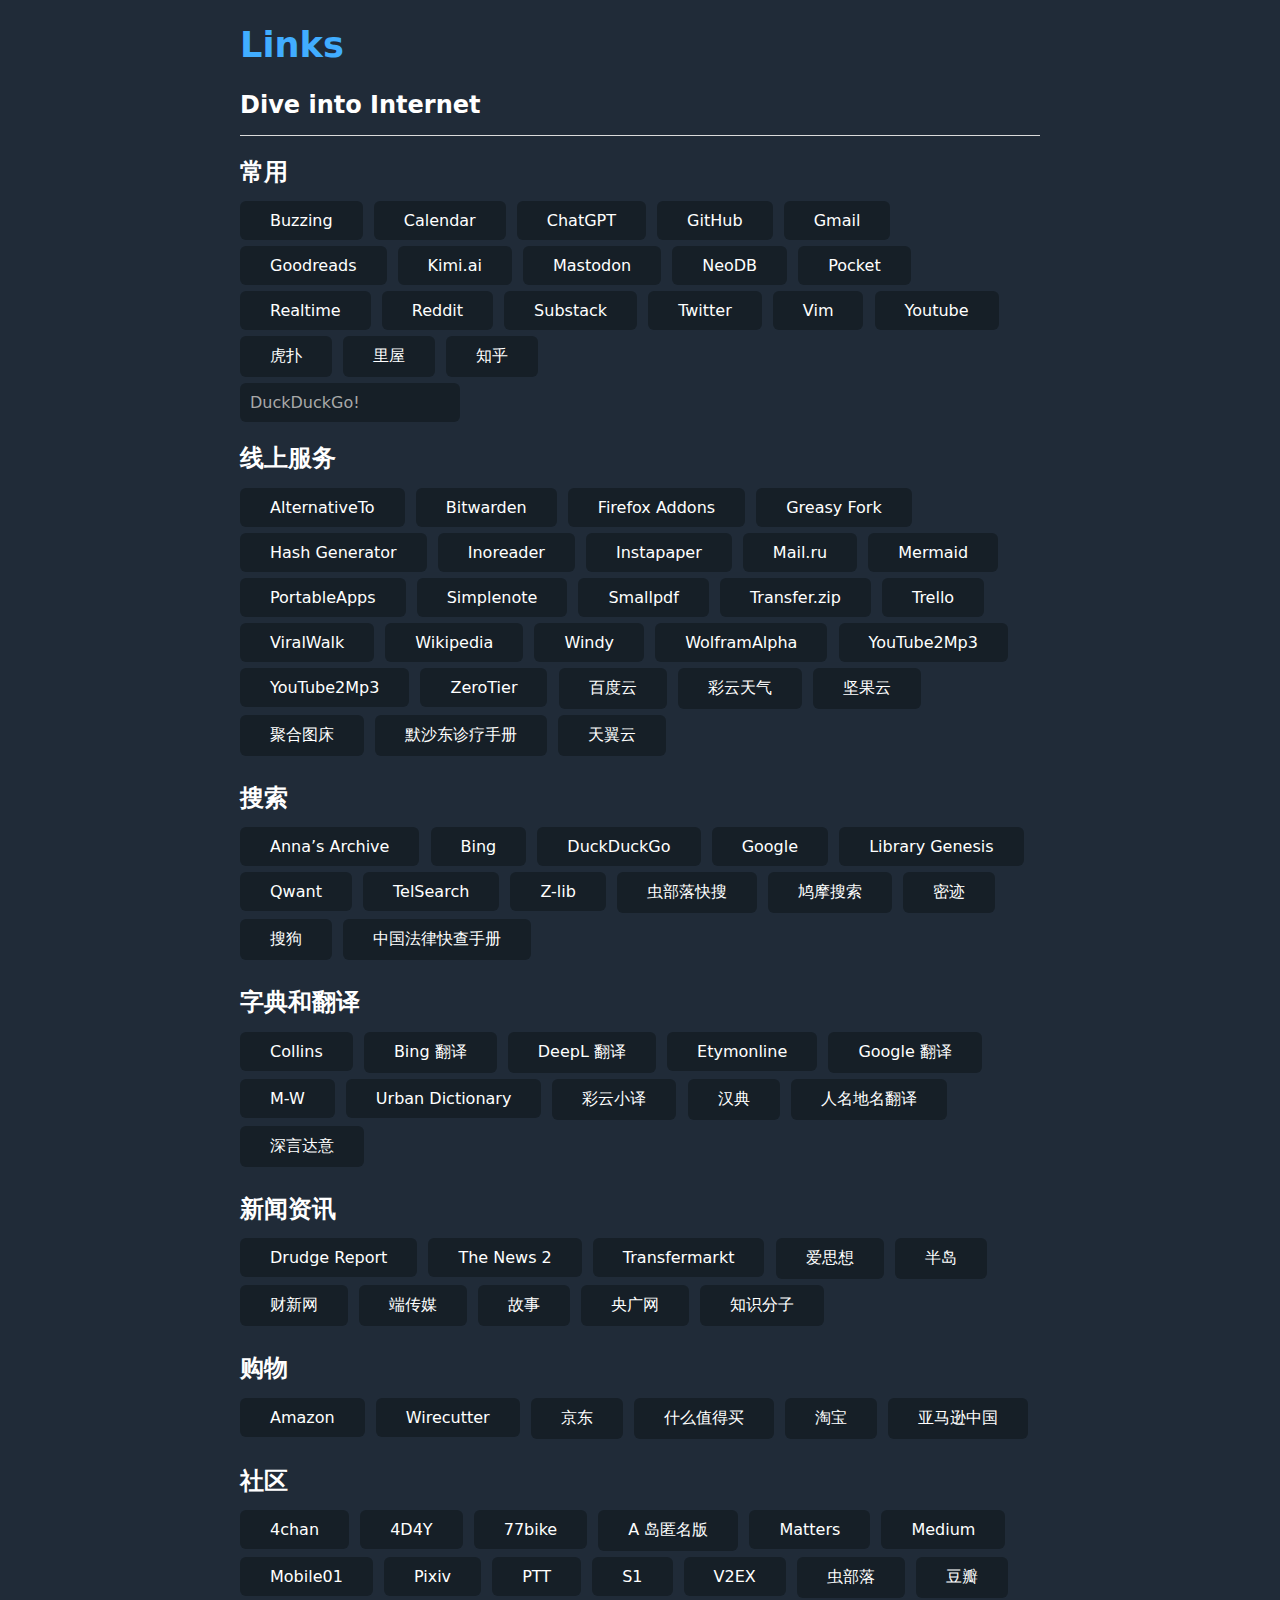
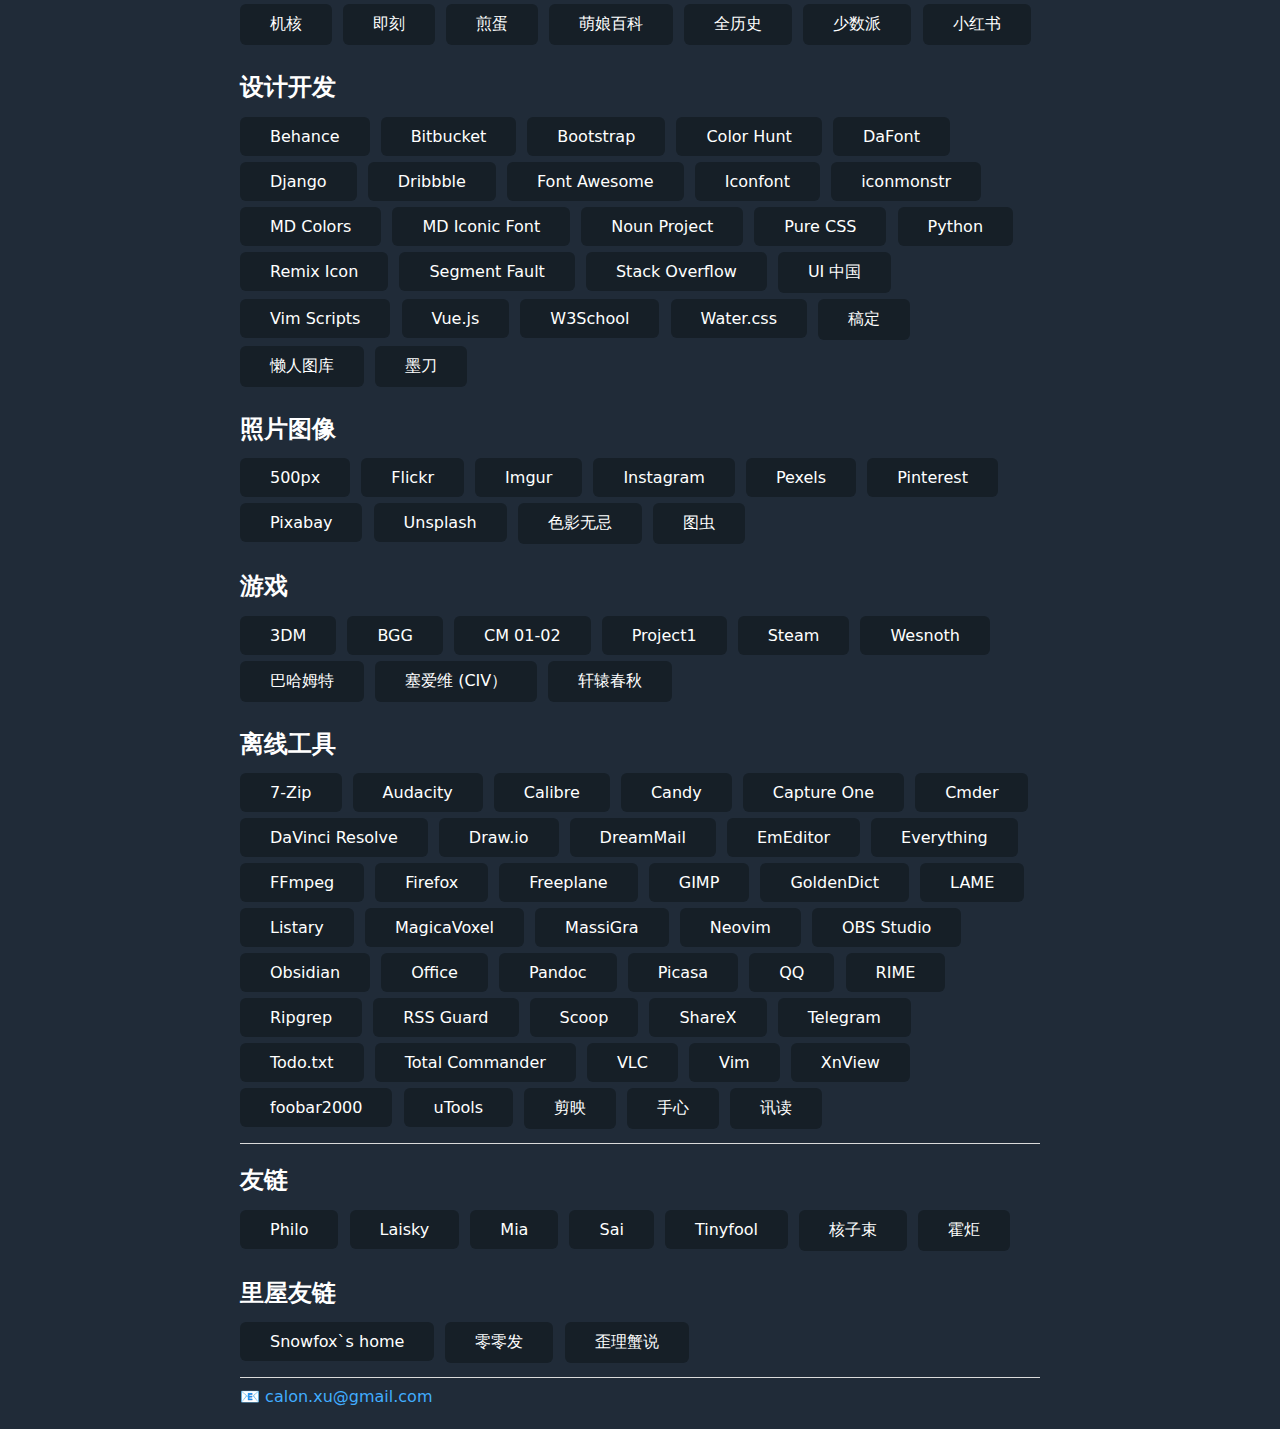
==== index.html @ 548be6dd "Update index.html" ====
<!doctype html>
<html>
  <head>
    <meta charset="utf-8">
    <title>Start Page</title>
    <link id="stylesheet" rel="stylesheet" href="css/dark.standalone.min.css">
    <meta name="viewport" content="width=device-width, initial-scale=1.0">
  </head>
  <body>
    <div id="layout">
      <div id="main">
        <div>
          <h1><a href="https://github.com/calon/calon.github.io/edit/master/index.html">Links</a></h1>
          <h2>Dive into Internet</h2>
          <hr/>
        </div>
        <div>
          <h2>常用</h2>
          <A HREF="https://www.buzzing.cc/"><button>Buzzing</button></A>
          <A HREF="https://calendar.google.com/"><button>Calendar</button></A>
          <A HREF="https://chat.openai.com"><button>ChatGPT</button></A>
          <A HREF="https://github.com/"><button>GitHub</button></A>
          <A HREF="https://mail.google.com/mail/"><button>Gmail</button></A>
          <A HREF="https://www.goodreads.com/"><button>Goodreads</button></A>
          <A HREF="https://kimi.moonshot.cn/"><button>Kimi.ai</button></A>
          <A HREF="https://mastodon.world/"><button>Mastodon</button></A>
          <A HREF="https://neodb.social/"><button>NeoDB</button></A>
          <A HREF="https://getpocket.com/"><button>Pocket</button></A>
          <A HREF="http://realtime.info/"><button>Realtime</button></A>
          <A HREF="http://www.reddit.com/"><button>Reddit</button></A>
          <A HREF="https://substack.com/"><button>Substack</button></A>
          <A HREF="https://twitter.com/"><button>Twitter</button></A>
          <A HREF="http://www.vim.org/"><button>Vim</button></A>
          <A HREF="https://www.youtube.com/"><button>Youtube</button></A>
          <A HREF="http://bbs.hupu.com/i"><button>虎扑</button></A>
          <A HREF="https://www.253874.net/"><button>里屋</button></A>
          <A HREF="http://www.zhihu.com/"><button>知乎</button></A>
          <form class="pure-form" method="get" id="DuckDuckGo" name="b" action="https://html.duckduckgo.com/html/">
            <input type="text" name="q" placeholder="DuckDuckGo!" class="pure-input" title="!g=Google !w=Wikipedia !b=Bing !u=Urban Dictionary !yt=YouTube !gh=Github !r=Reddit !gi=Google Images !mw=Dictionary !dpl=DeepL !zhi=知乎 !zdic=汉典 !ffa=Firefox Addons !gfork=Greasy Fork"/>
          </form>
        </div>
        <div>
          <h2>线上服务</h2>
          <A HREF="http://alternativeto.net/"><button>AlternativeTo</button></A>
          <A HREF="https://bitwarden.com/"><button>Bitwarden</button></A>
          <A HREF="https://addons.mozilla.org/zh-CN/firefox/"><button>Firefox Addons</button></A>
          <A HREF="https://greasyfork.org/"><button>Greasy Fork</button></A>
          <A HREF="http://www.sha1-online.com/"><button>Hash Generator</button></A>
          <A HREF="https://www.inoreader.com/"><button>Inoreader</button></A>
          <A HREF="https://www.instapaper.com/u"><button>Instapaper</button></A>
          <A HREF="https://mail.ru/"><button>Mail.ru</button></A>
          <A HREF="https://mermaid.live/"><button>Mermaid</button></A>
          <A HREF="http://portableapps.com/"><button>PortableApps</button></A>
          <A HREF="https://app.simplenote.com/"><button>Simplenote</button></A>
          <A HREF="https://smallpdf.com/"><button>Smallpdf</button></A>
          <A HREF="https://transfer.zip/"><button>Transfer.zip</button></A>
          <A HREF="https://trello.com/"><button>Trello</button></A>
          <A HREF="https://www.viralwalk.com/"><button>ViralWalk</button></A>
          <A HREF="http://wikipedia.org/"><button>Wikipedia</button></A>
          <A HREF="https://www.windy.com/"><button>Windy</button></A>
          <A HREF="https://www.wolframalpha.com/"><button>WolframAlpha</button></A>
          <A HREF="https://yt2mp3.info/"><button>YouTube2Mp3</button></A>
          <A HREF="https://ytmp3cut.com/"><button>YouTube2Mp3</button></A>
          <A HREF="https://my.zerotier.com/"><button>ZeroTier</button></A>
          <A HREF="http://pan.baidu.com/"><button>百度云</button></A>
          <A HREF="https://h5.caiyunapp.com/h5"><button>彩云天气</button></A>
          <A HREF="https://jianguoyun.com/"><button>坚果云</button></A>
          <A HREF="https://www.superbed.cn/"><button>聚合图床</button></A>
          <A HREF="https://www.msdmanuals.cn/home"><button>默沙东诊疗手册</button></A>
          <A HREF="https://www.mayoclinic.org/zh-hans><button>妙佑医疗国际</button></A>
          <A HREF="http://cloud.189.cn/"><button>天翼云</button></A>
        </div>
        <div>
          <h2>搜索</h2>
          <A HREF="https://annas-archive.org/"><button>Anna’s Archive</button></A>
          <A HREF="https://bing.com/"><button>Bing</button></A>
          <A HREF="https://duckduckgo.com/"><button>DuckDuckGo</button></A>
          <A HREF="http://google.com/ncr"><button>Google</button></A>
          <A HREF="http://libgen.rs/"><button>Library Genesis</button></A>
          <A HREF="https://www.qwant.com/"><button>Qwant</button></A>
          <A HREF="https://telsearch.long2ice.io/"><button>TelSearch</button></A>
          <A HREF="https://z-lib.org/"><button>Z-lib</button></A>
          <A HREF="https://search.chongbuluo.com/"><button>虫部落快搜</button></A>
          <A HREF="https://www.jiumodiary.com/"><button>鸠摩搜索</button></A>
          <A HREF="https://mijisou.com/"><button>密迹</button></A>
          <A HREF="https://weixin.sogou.com/"><button>搜狗</button></A>
          <A HREF="https://lawrefbook.github.io/"><button>中国法律快查手册</button></A>
        </div>
        <div>
          <h2>字典和翻译</h2>
          <A HREF="http://www.collinsdictionary.com/"><button>Collins</button></A>
          <A HREF="https://www.bing.com/translator"><button>Bing 翻译</button></A>
          <A HREF="https://www.deepl.com/translator"><button>DeepL 翻译</button></A>
          <A HREF="https://www.etymonline.com/"><button>Etymonline</button></A>
          <A HREF="https://translate.google.cn/"><button>Google 翻译</button></A>
          <A HREF="http://www.merriam-webster.com/"><button>M-W</button></A>
          <A HREF="https://www.urbandictionary.com/"><button>Urban Dictionary</button></A>
          <A HREF="https://fanyi.caiyunapp.com/"><button>彩云小译</button></A>
          <A HREF="http://www.zdic.net/"><button>汉典</button></A>
          <A HREF="https://bingrrr.pythonanywhere.com/static/cha.html"><button>人名地名翻译</button></A>
          <A HREF="https://www.shenyandayi.com/"><button>深言达意</button></A>
        </div>
        <div>
          <h2>新闻资讯</h2>
          <A HREF="http://drudgereport.com/"><button>Drudge Report</button></A>
          <A HREF="https://old.thenews.im/"><button>The News 2</button></A>
          <A HREF="https://www.transfermarkt.co.uk/"><button>Transfermarkt</button></A>
          <A HREF="http://www.aisixiang.com/"><button>爱思想</button></A>
          <A HREF="https://chinese.aljazeera.net/"><button>半岛</button></A>
          <A HREF="http://www.caixin.com/"><button>财新网</button></A>
          <A HREF="https://theinitium.com/"><button>端传媒</button></A>
          <A HREF="https://storystudio.tw/"><button>故事</button></A>
          <A HREF="http://www.cnr.cn/"><button>央广网</button></A>
          <A HREF="http://www.zhishifenzi.com/"><button>知识分子</button></A>
        </div>
        <div>
          <h2>购物</h2>
          <A HREF="http://www.amazon.com/"><button>Amazon</button></A>
          <A HREF="http://thewirecutter.com/"><button>Wirecutter</button></A>
          <A HREF="http://www.jd.com/"><button>京东</button></A>
          <A HREF="http://www.smzdm.com/"><button>什么值得买</button></A>
          <A HREF="http://www.taobao.com/"><button>淘宝</button></A>
          <A HREF="http://z.cn/"><button>亚马逊中国</button></A>
        </div>
        <div>
          <h2>社区</h2>
          <A HREF="http://www.4chan.org/"><button>4chan</button></A>
          <A HREF="https://www.4d4y.com/"><button>4D4Y</button></A>
          <A HREF="http://bbs.77bike.com/"><button>77bike</button></A>
          <A HREF="https://adnmb3.com/"><button>A 岛匿名版</button></A>
          <A HREF="https://matters.news/"><button>Matters</button></A>
          <A HREF="https://medium.com/"><button>Medium</button></A>
          <A HREF="https://www.mobile01.com/"><button>Mobile01</button></A>
          <A HREF="https://www.pixiv.net/"><button>Pixiv</button></A>
          <A HREF="https://www.ptt.cc/bbs/index.html"><button>PTT</button></A>
          <A HREF="http://bbs.saraba1st.com/2b/forum.php"><button>S1</button></A>
          <A HREF="https://www.v2ex.com/"><button>V2EX</button></A>
          <A HREF="https://www.chongbuluo.com/"><button>虫部落</button></A>
          <A HREF="http://www.douban.com/"><button>豆瓣</button></A>
          <A HREF="https://www.gcores.com/"><button>机核</button></A>
          <A HREF="https://web.okjike.com/"><button>即刻</button></A>
          <A HREF="http://jandan.net/"><button>煎蛋</button></A>
          <A HREF="https://zh.moegirl.org.cn/Mainpage"><button>萌娘百科</button></A>
          <A HREF="https://www.allhistory.com/"><button>全历史</button></A>
          <A HREF="https://sspai.com/"><button>少数派</button></A>
          <A HREF="https://www.xiaohongshu.com/"><button>小红书</button></A>
        </div>
        <div>
          <h2>设计开发</h2>
          <A HREF="https://www.behance.net/"><button>Behance</button></A>
          <A HREF="https://bitbucket.org/"><button>Bitbucket</button></A>
          <A HREF="http://getbootstrap.com/"><button>Bootstrap</button></A>
          <A HREF="http://colorhunt.co/"><button>Color Hunt</button></A>
          <A HREF="https://www.dafont.com/"><button>DaFont</button></A>
          <A HREF="https://www.djangoproject.com/"><button>Django</button></A>
          <A HREF="https://dribbble.com/"><button>Dribbble</button></A>
          <A HREF="http://fontawesome.io/cheatsheet/"><button>Font Awesome</button></A>
          <A HREF="http://www.iconfont.cn/"><button>Iconfont</button></A>
          <A HREF="http://iconmonstr.com/"><button>iconmonstr</button></A>
          <A HREF="http://www.materialui.co/colors"><button>MD Colors</button></A>
          <A HREF="http://zavoloklom.github.io/material-design-iconic-font/cheatsheet.html"><button>MD Iconic Font</button></A>
          <A HREF="https://thenounproject.com/"><button>Noun Project</button></A>
          <A HREF="http://purecss.io/"><button>Pure CSS</button></A>
          <A HREF="http://python.org/"><button>Python</button></A>
          <A HREF="https://remixicon.com/"><button>Remix Icon</button></A>
          <A HREF="http://segmentfault.com/"><button>Segment Fault</button></A>
          <A HREF="http://stackoverflow.com/"><button>Stack Overflow</button></A>
          <A HREF="http://www.ui.cn/"><button>UI 中国</button></A>
          <A HREF="http://www.vim.org/scripts/script_search_results.php?order_by=creation_date&direction=descending"><button>Vim Scripts</button></A>
          <A HREF="http://cn.vuejs.org/"><button>Vue.js</button></A>
          <A HREF="http://www.w3school.com.cn/"><button>W3School</button></A>
          <A HREF="https://watercss.netlify.com/"><button>Water.css</button></A>
          <A HREF="https://www.gaoding.com/tools"><button>稿定</button></A>
          <A HREF="http://www.lanrentuku.com/"><button>懒人图库</button></A>
          <A HREF="https://modao.cc/"><button>墨刀</button></A>
        </div>
        <div>
          <h2>照片图像</h2>
          <A HREF="https://500px.com.cn/"><button>500px</button></A>
          <A HREF="https://www.flickr.com/"><button>Flickr</button></A>
          <A HREF="https://imgur.com/"><button>Imgur</button></A>
          <A HREF="https://www.instagram.com/"><button>Instagram</button></A>
          <A HREF="https://www.pexels.com/"><button>Pexels</button></A>
          <A HREF="https://www.pinterest.com/"><button>Pinterest</button></A>
          <A HREF="https://pixabay.com/"><button>Pixabay</button></A>
          <A HREF="https://unsplash.com/"><button>Unsplash</button></A>
          <A HREF="http://www.xitek.com/"><button>色影无忌</button></A>
          <A HREF="https://tuchong.com/"><button>图虫</button></A>
        </div>
        <div>
          <h2>游戏</h2>
          <A HREF="http://www.3dmgame.com/"><button>3DM</button></A>
          <A HREF="https://boardgamegeek.com/"><button>BGG</button></A>
          <A HREF="https://champman0102.net/"><button>CM 01-02</button></A>
          <A HREF="https://rpg.blue/"><button>Project1</button></A>
          <A HREF="https://store.steampowered.com/"><button>Steam</button></A>
          <A HREF="http://wesnoth.org/"><button>Wesnoth</button></A>
          <A HREF="https://www.gamer.com.tw/"><button>巴哈姆特</button></A>
          <A HREF="https://www.civclub.net/"><button>塞爱维 (CIV）</button></A>
          <A HREF="https://www.xycq.org.cn/forum/"><button>轩辕春秋</button></A>
        </div>
        <div>
          <h2>离线工具</h2>
          <A HREF="https://7-zip.org/"><button>7-Zip</button></A>
          <A HREF="https://sourceforge.net/projects/audacity/"><button>Audacity</button></A>
          <A HREF="https://calibre-ebook.com/"><button>Calibre</button></A>
          <A HREF="https://github.com/aamii/Candy/"><button>Candy</button></A>
          <A HREF="https://www.captureone.com/"><button>Capture One</button></A>
          <A HREF="https://cmder.app/"><button>Cmder</button></A>
          <A HREF="https://www.blackmagicdesign.com/products/davinciresolve/"><button>DaVinci Resolve</button></A>
          <A HREF="https://www.drawio.com/"><button>Draw.io</button></A>
          <A HREF="https://cy-email.com/"><button>DreamMail</button></A>
          <A HREF="https://www.emeditor.com/"><button>EmEditor</button></A>
          <A HREF="https://www.voidtools.com/"><button>Everything</button></A>
          <A HREF="https://ffmpeg.org/"><button>FFmpeg</button></A>
          <A HREF="https://www.mozilla.org/zh-CN/firefox/browsers/"><button>Firefox</button></A>
          <A HREF="https://docs.freeplane.org/"><button>Freeplane</button></A>
          <A HREF="https://www.gimp.org/"><button>GIMP</button></A>
          <A HREF="http://goldendict.org/"><button>GoldenDict</button></A>
          <A HREF="https://lame.sourceforge.io/"><button>LAME</button></A>
          <A HREF="https://www.listary.com/"><button>Listary</button></A>
          <A HREF="https://ephtracy.github.io/"><button>MagicaVoxel</button></A>
          <A HREF="https://www.vector.co.jp/soft/win95/art/se400675.html"><button>MassiGra</button></A>
          <A HREF="https://neovim.io/"><button>Neovim</button></A>
          <A HREF="https://obsproject.com/"><button>OBS Studio</button></A>
          <A HREF="https://obsidian.md/"><button>Obsidian</button></A>
          <A HREF="https://www.office.com/"><button>Office</button></A>
          <A HREF="https://pandoc.org/"><button>Pandoc</button></A>
          <button>Picasa</button>
          <A HREF="https://im.qq.com/"><button>QQ</button></A>
          <A HREF="https://rime.im/"><button>RIME</button></A>
          <A HREF="https://github.com/BurntSushi/ripgrep"><button>Ripgrep</button></A>
          <A HREF="https://github.com/martinrotter/rssguard"><button>RSS Guard</button></A>
          <A HREF="https://scoop.sh/"><button>Scoop</button></A>
          <A HREF="https://getsharex.com/"><button>ShareX</button></A>
          <A HREF="https://telegram.org/"><button>Telegram</button></A>
          <A HREF="http://todotxt.org/"><button>Todo.txt</button></A>
          <A HREF="https://www.ghisler.com/"><button>Total Commander</button></A>
          <A HREF="http://www.videolan.org/vlc/"><button>VLC</button></A>
          <A HREF="https://www.vim.org/"><button>Vim</button></A>
          <A HREF="https://www.xnview.com/"><button>XnView</button></A>
          <A HREF="https://www.foobar2000.org/"><button>foobar2000</button></A>
          <A HREF="https://u.tools/"><button>uTools</button></A>
          <A HREF="https://www.capcut.cn/"><button>剪映</button></A>
          <A HREF="http://www.shouxin-input.cn/"><button>手心</button></A>
          <A HREF="https://www.pdfxd.com/"><button>讯读</button></A>
        </div>
        <hr/>
        <div>
          <h2>友链</h2>
          <A HREF="http://www.philoli.com/"><button>Philo</button></A>
          <A HREF="https://blog.laisky.com/"><button>Laisky</button></A>
          <A HREF="https://miableem.com/"><button>Mia</button></A>
          <A HREF="http://saicn.com/me/"><button>Sai</button></A>
          <A HREF="https://codechina.org/"><button>Tinyfool</button></A>
          <A HREF="https://www.imshu.cc/"><button>核子束</button></A>
          <A HREF="https://jhuo.ca/"><button>霍炬</button></A>
        </div>
        <div>
          <h2>里屋友链</h2>
          <A HREF="https://www.xuexiaohu.cc/"><button>Snowfox`s home</button></A>
          <A HREF="https://www.linglingfa.com/"><button>零零发</button></A>
          <A HREF="https://www.hexietalk.com/"><button>歪理蟹说</button></A>
        </div>
        <hr/>
        <div>
          <A HREF="mailto:calon.xu@gmail.com">calon.xu@gmail.com</A>
        </div>
      </div>
  </body>
</html>
---- css/dark.standalone.min.css ----
:root{--background-body:#202b38;--background:#161f27;--background-alt:#1a242f;--selection:#161f27;--text-main:#dbdbdb;--text-bright:#fff;--links:#41adff;--focus:rgba(0,150,191,0.67);--border:#dbdbdb;--code:#ffbe85;--animation-duration:0.1s;--button-hover:#324759;--scrollbar-thumb:var(--button-hover);--scrollbar-thumb-hover:#415c73;--form-placeholder:#a9a9a9;--form-text:#fff}body{font-family:system-ui,-apple-system,BlinkMacSystemFont,Segoe UI,Roboto,Oxygen,Ubuntu,Cantarell,Fira Sans,Droid Sans,Helvetica Neue,sans-serif;line-height:1.4;max-width:800px;margin:20px auto;padding:0 10px;color:var(--text-main);background:var(--background-body);text-rendering:optimizeLegibility}button,input,textarea{transition:background-color var(--animation-duration) linear,border-color var(--animation-duration) linear,color var(--animation-duration) linear,box-shadow var(--animation-duration) linear,transform var(--animation-duration) ease}h1{font-size:2.2em;margin-top:0}h1,h2,h3,h4,h5,h6{margin-bottom:12px}h1,h2,h3,h4,h5,h6,strong{color:var(--text-bright)}b,h1,h2,h3,h4,h5,h6,strong,th{font-weight:600}blockquote{border-left:4px solid var(--focus);margin:1.5em 0;padding:.5em 1em;font-style:italic}blockquote>footer{margin-top:10px;font-style:normal}address,blockquote cite{font-style:normal}a[href^=mailto]:before{content:"📧 "}a[href^=tel]:before{content:"📞 "}a[href^=sms]:before{content:"💬 "}button,input[type=button],input[type=checkbox],input[type=submit]{cursor:pointer}input:not([type=checkbox]):not([type=radio]),select{display:block}button,input,select,textarea{color:var(--form-text);background-color:var(--background);font-family:inherit;font-size:inherit;margin-right:6px;margin-bottom:6px;padding:10px;border:none;border-radius:6px;outline:none}button,input:not([type=checkbox]):not([type=radio]),select,textarea{-webkit-appearance:none}textarea{margin-right:0;width:100%;box-sizing:border-box;resize:vertical}button,input[type=button],input[type=submit]{padding-right:30px;padding-left:30px}button:hover,input[type=button]:hover,input[type=submit]:hover{background:var(--button-hover)}button:focus,input:focus,select:focus,textarea:focus{box-shadow:0 0 0 2px var(--focus)}button:active,input[type=button]:active,input[type=checkbox]:active,input[type=radio]:active,input[type=submit]:active{transform:translateY(2px)}button:disabled,input:disabled,select:disabled,textarea:disabled{cursor:not-allowed;opacity:.5}::-webkit-input-placeholder{color:var(--form-placeholder)}:-ms-input-placeholder{color:var(--form-placeholder)}::-ms-input-placeholder{color:var(--form-placeholder)}::placeholder{color:var(--form-placeholder)}a{text-decoration:none;color:var(--links)}a:hover{text-decoration:underline}code,kbd{background:var(--background);color:var(--code);padding:2.5px 5px;border-radius:6px}pre>code{padding:10px;display:block;overflow-x:auto}img{max-width:100%;height:auto}hr{border:none;border-top:1px solid var(--border)}table{border-collapse:collapse;margin-bottom:10px;width:100%}td,th{padding:6px;text-align:left}th{border-bottom:1px solid var(--border)}tbody tr:nth-child(2n){background-color:var(--background-alt)}::-webkit-scrollbar{height:10px;width:10px}::-webkit-scrollbar-track{background:var(--background);border-radius:6px}::-webkit-scrollbar-thumb{background:var(--scrollbar-thumb);border-radius:6px}::-webkit-scrollbar-thumb:hover{background:var(--scrollbar-thumb-hover)}::-moz-selection{background-color:var(--selection)}::selection{background-color:var(--selection)}
/*# sourceMappingURL=dark.standalone.min.css.map */
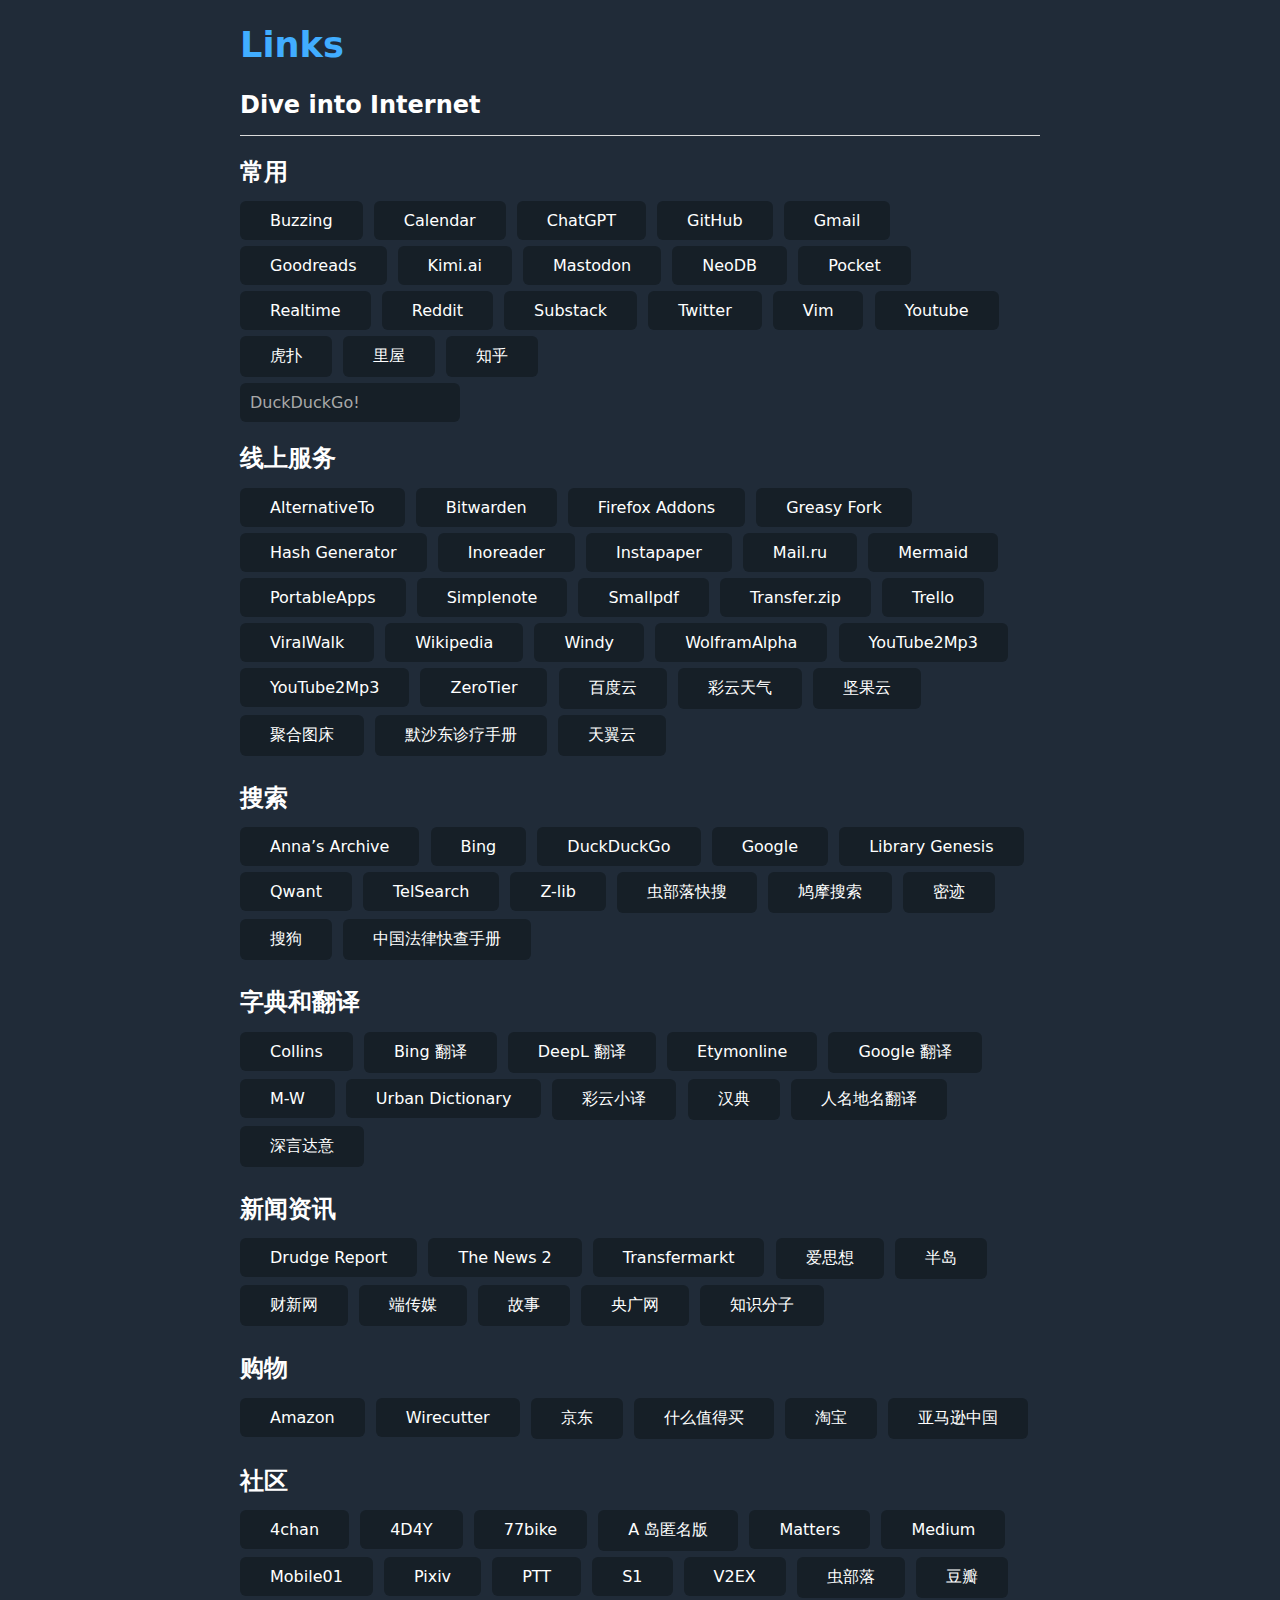
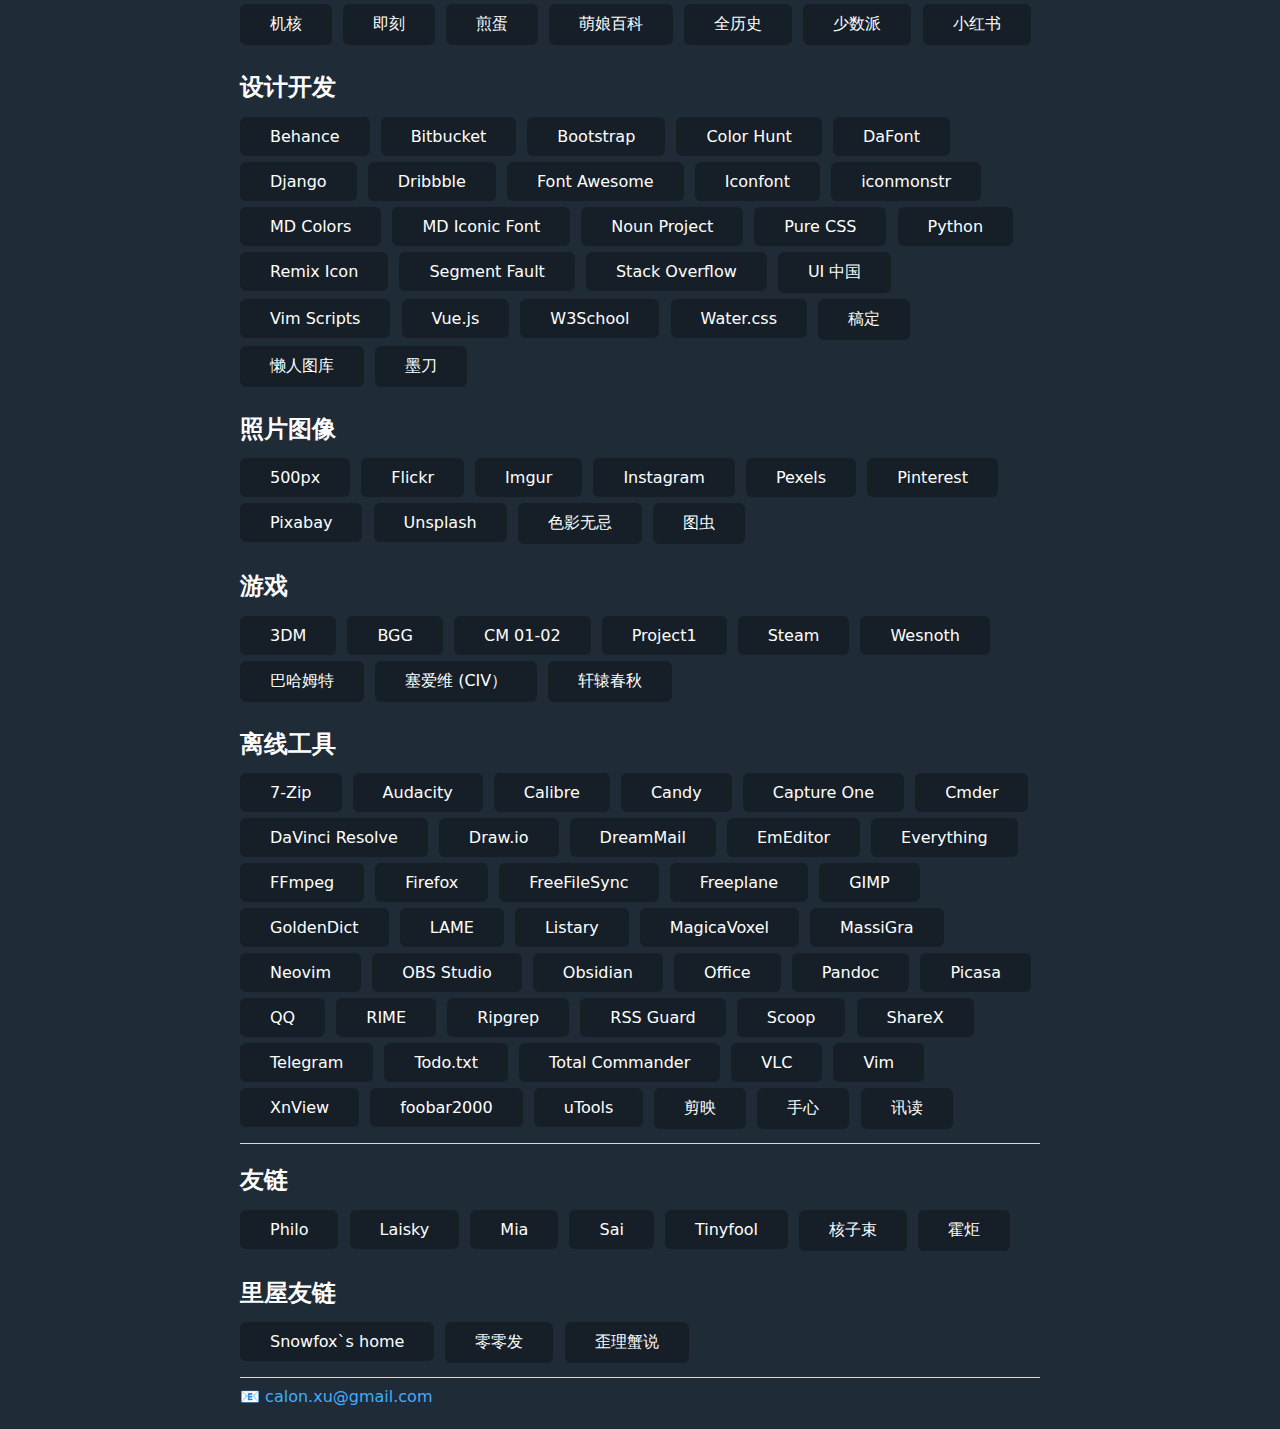
==== commit eac2410b: "Update index.html" ====
--- a/index.html
+++ b/index.html
@@ -214,6 +214,7 @@
           <A HREF="https://www.voidtools.com/"><button>Everything</button></A>
           <A HREF="https://ffmpeg.org/"><button>FFmpeg</button></A>
           <A HREF="https://www.mozilla.org/zh-CN/firefox/browsers/"><button>Firefox</button></A>
+          <A HREF="https://freefilesync.org/"><button>FreeFileSync</button></A>
           <A HREF="https://docs.freeplane.org/"><button>Freeplane</button></A>
           <A HREF="https://www.gimp.org/"><button>GIMP</button></A>
           <A HREF="http://goldendict.org/"><button>GoldenDict</button></A>
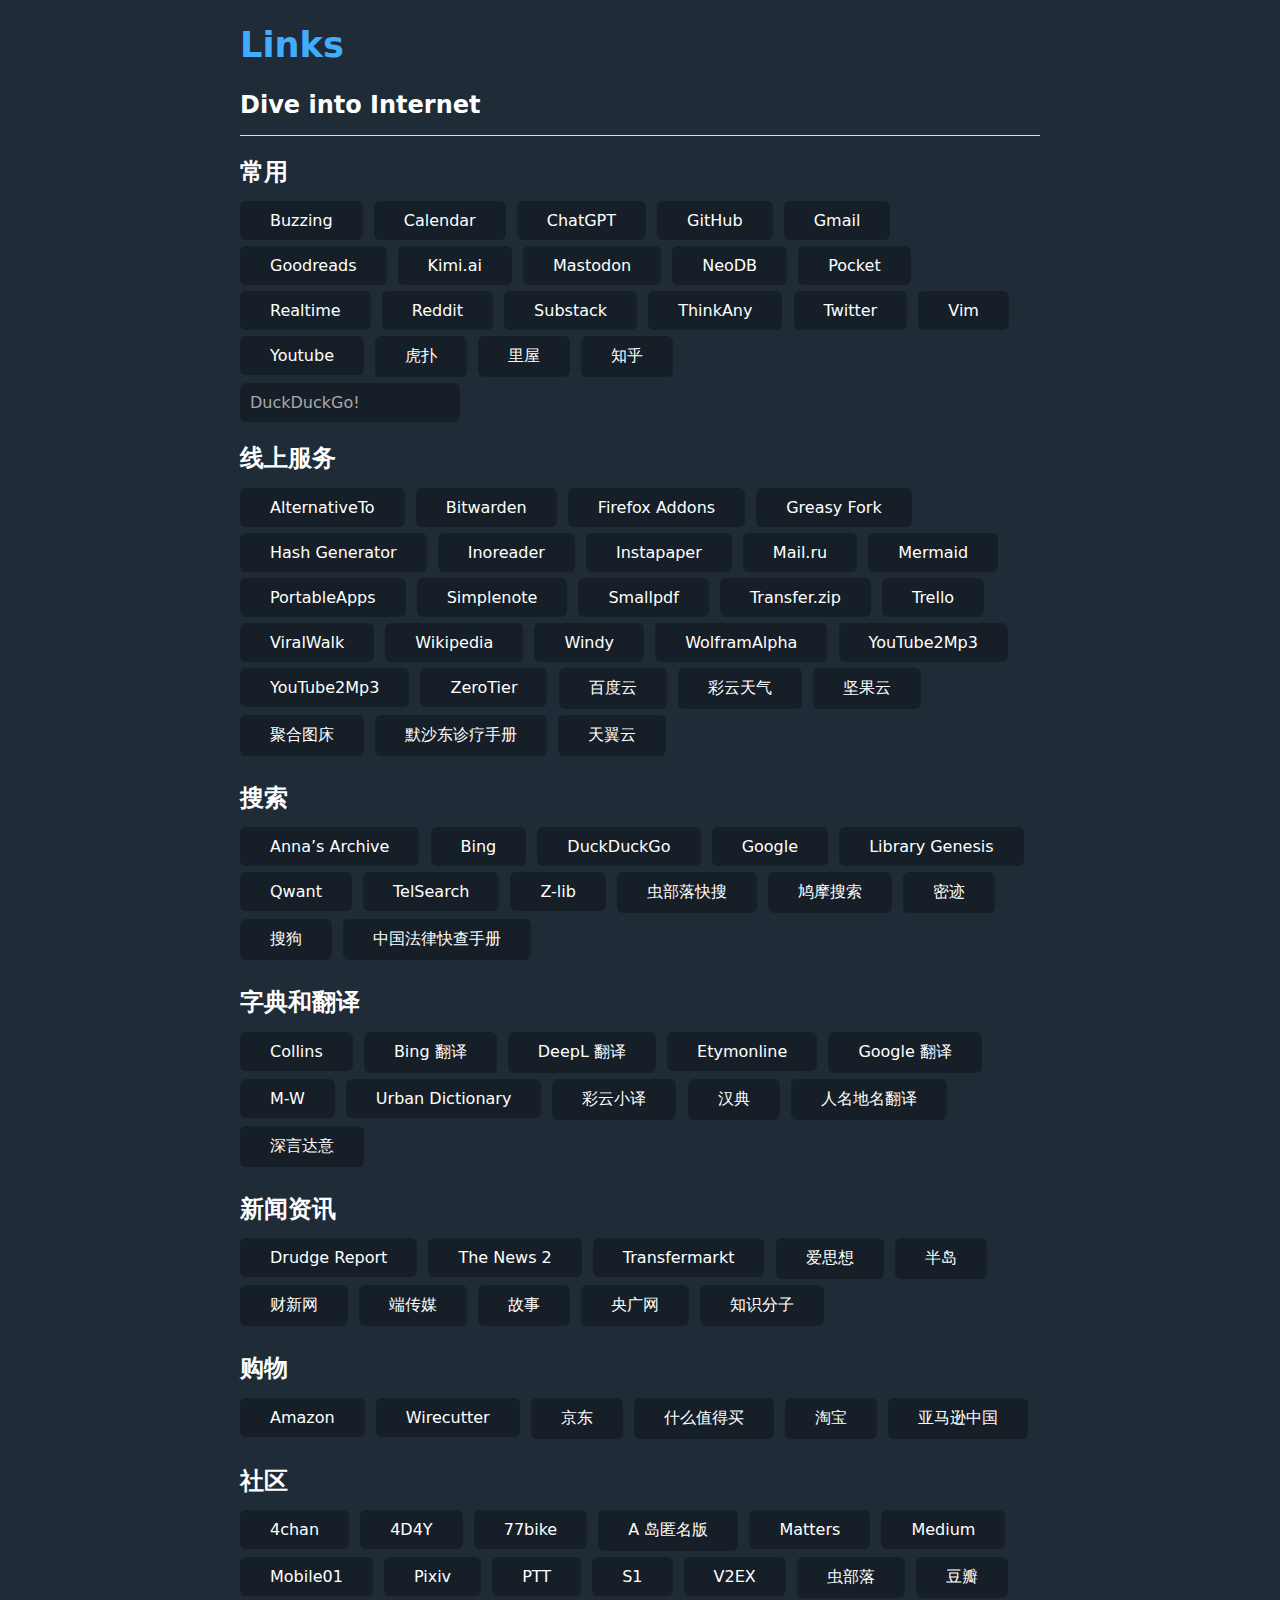
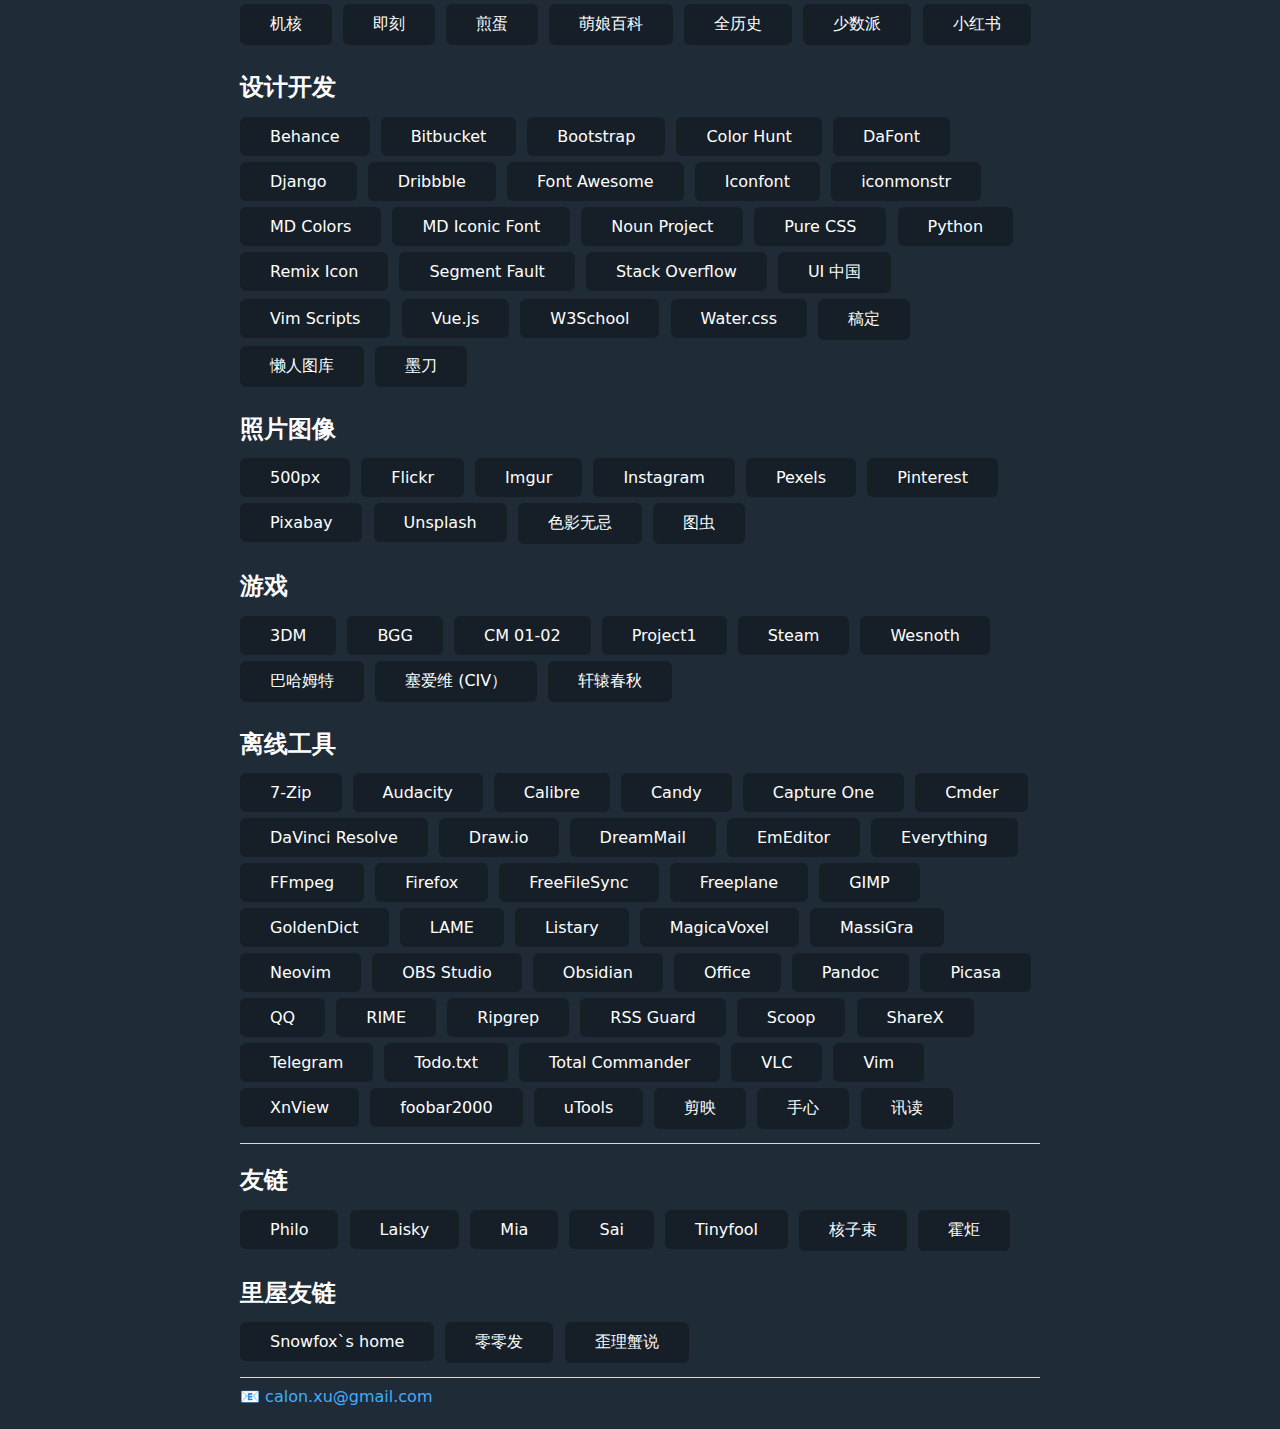
==== commit 37046c16: "Update index.html" ====
--- a/index.html
+++ b/index.html
@@ -29,6 +29,7 @@
           <A HREF="http://realtime.info/"><button>Realtime</button></A>
           <A HREF="http://www.reddit.com/"><button>Reddit</button></A>
           <A HREF="https://substack.com/"><button>Substack</button></A>
+          <A HREF="https://thinkany.ai/"><button>ThinkAny</button></A>
           <A HREF="https://twitter.com/"><button>Twitter</button></A>
           <A HREF="http://www.vim.org/"><button>Vim</button></A>
           <A HREF="https://www.youtube.com/"><button>Youtube</button></A>
@@ -128,7 +129,7 @@
           <A HREF="https://www.4d4y.com/"><button>4D4Y</button></A>
           <A HREF="http://bbs.77bike.com/"><button>77bike</button></A>
           <A HREF="https://adnmb3.com/"><button>A 岛匿名版</button></A>
-          <A HREF="https://matters.news/"><button>Matters</button></A>
+          <A HREF="https://matters.town/"><button>Matters</button></A>
           <A HREF="https://medium.com/"><button>Medium</button></A>
           <A HREF="https://www.mobile01.com/"><button>Mobile01</button></A>
           <A HREF="https://www.pixiv.net/"><button>Pixiv</button></A>
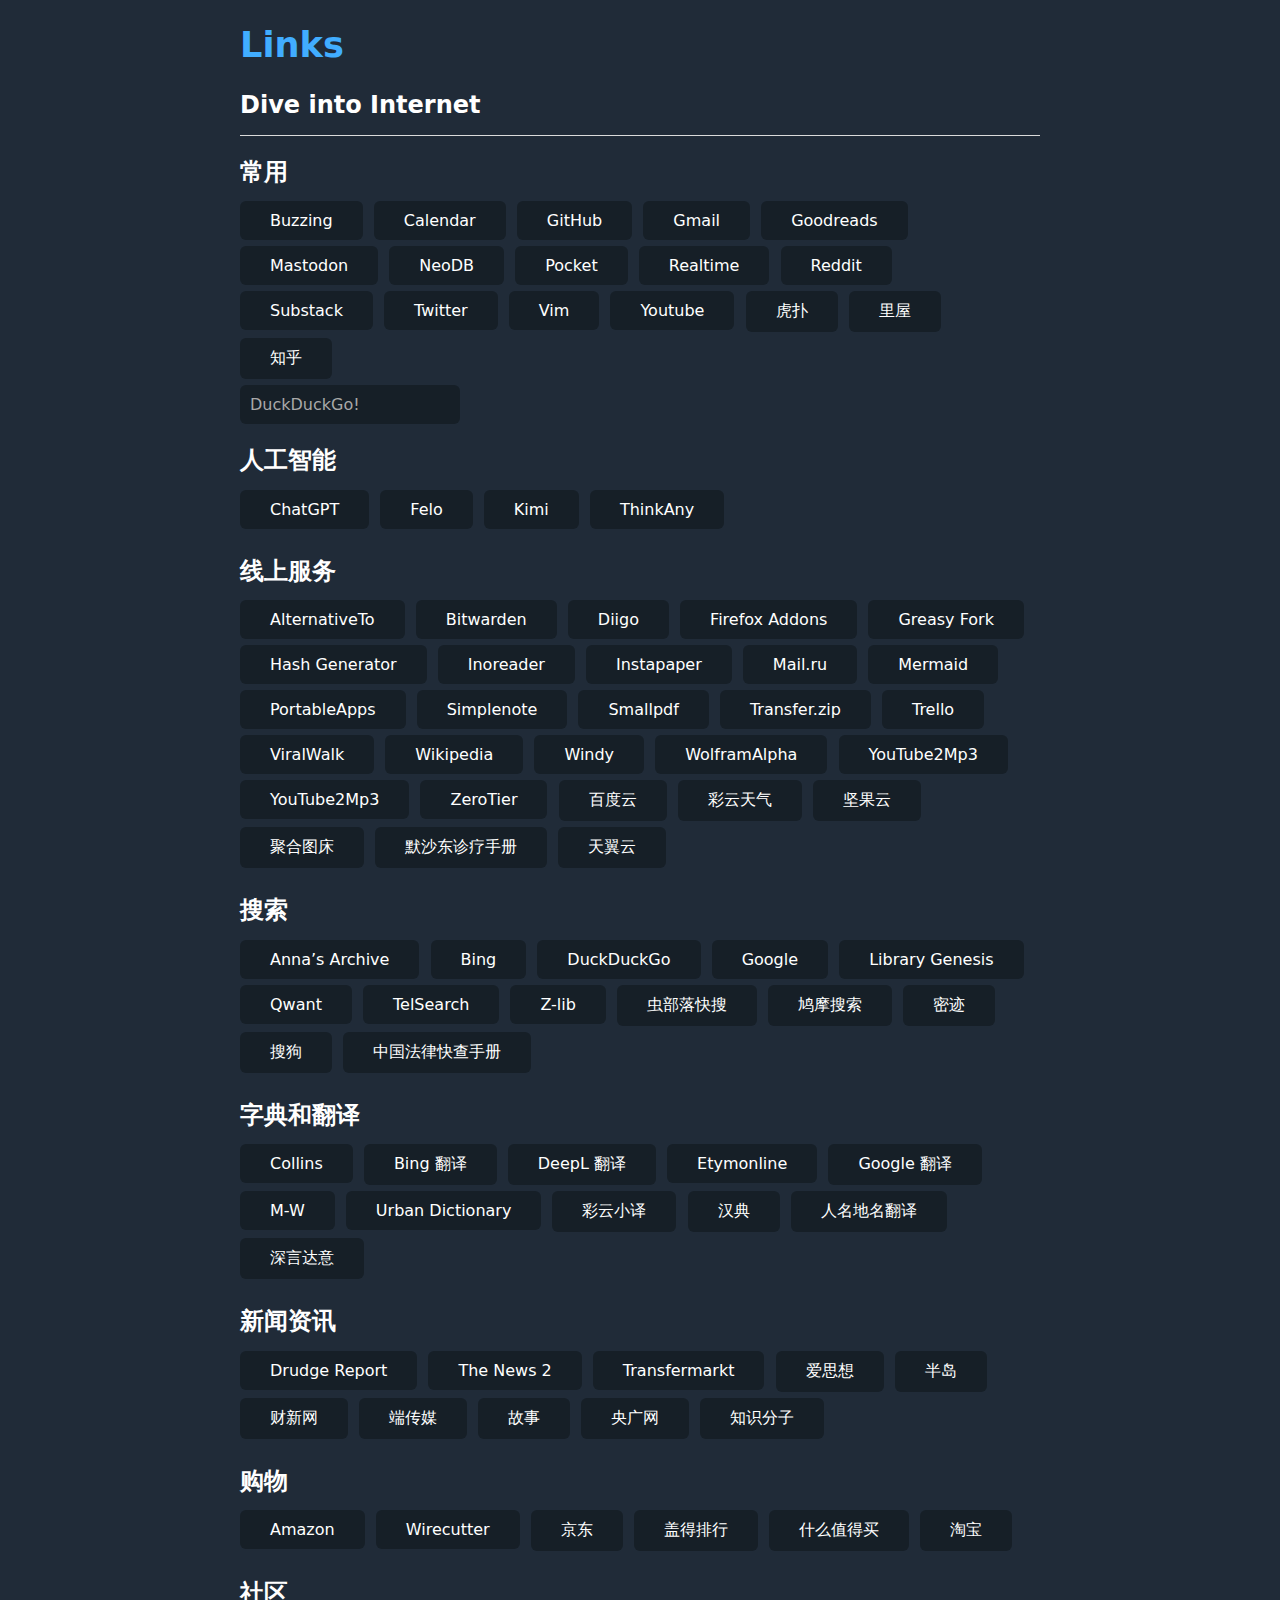
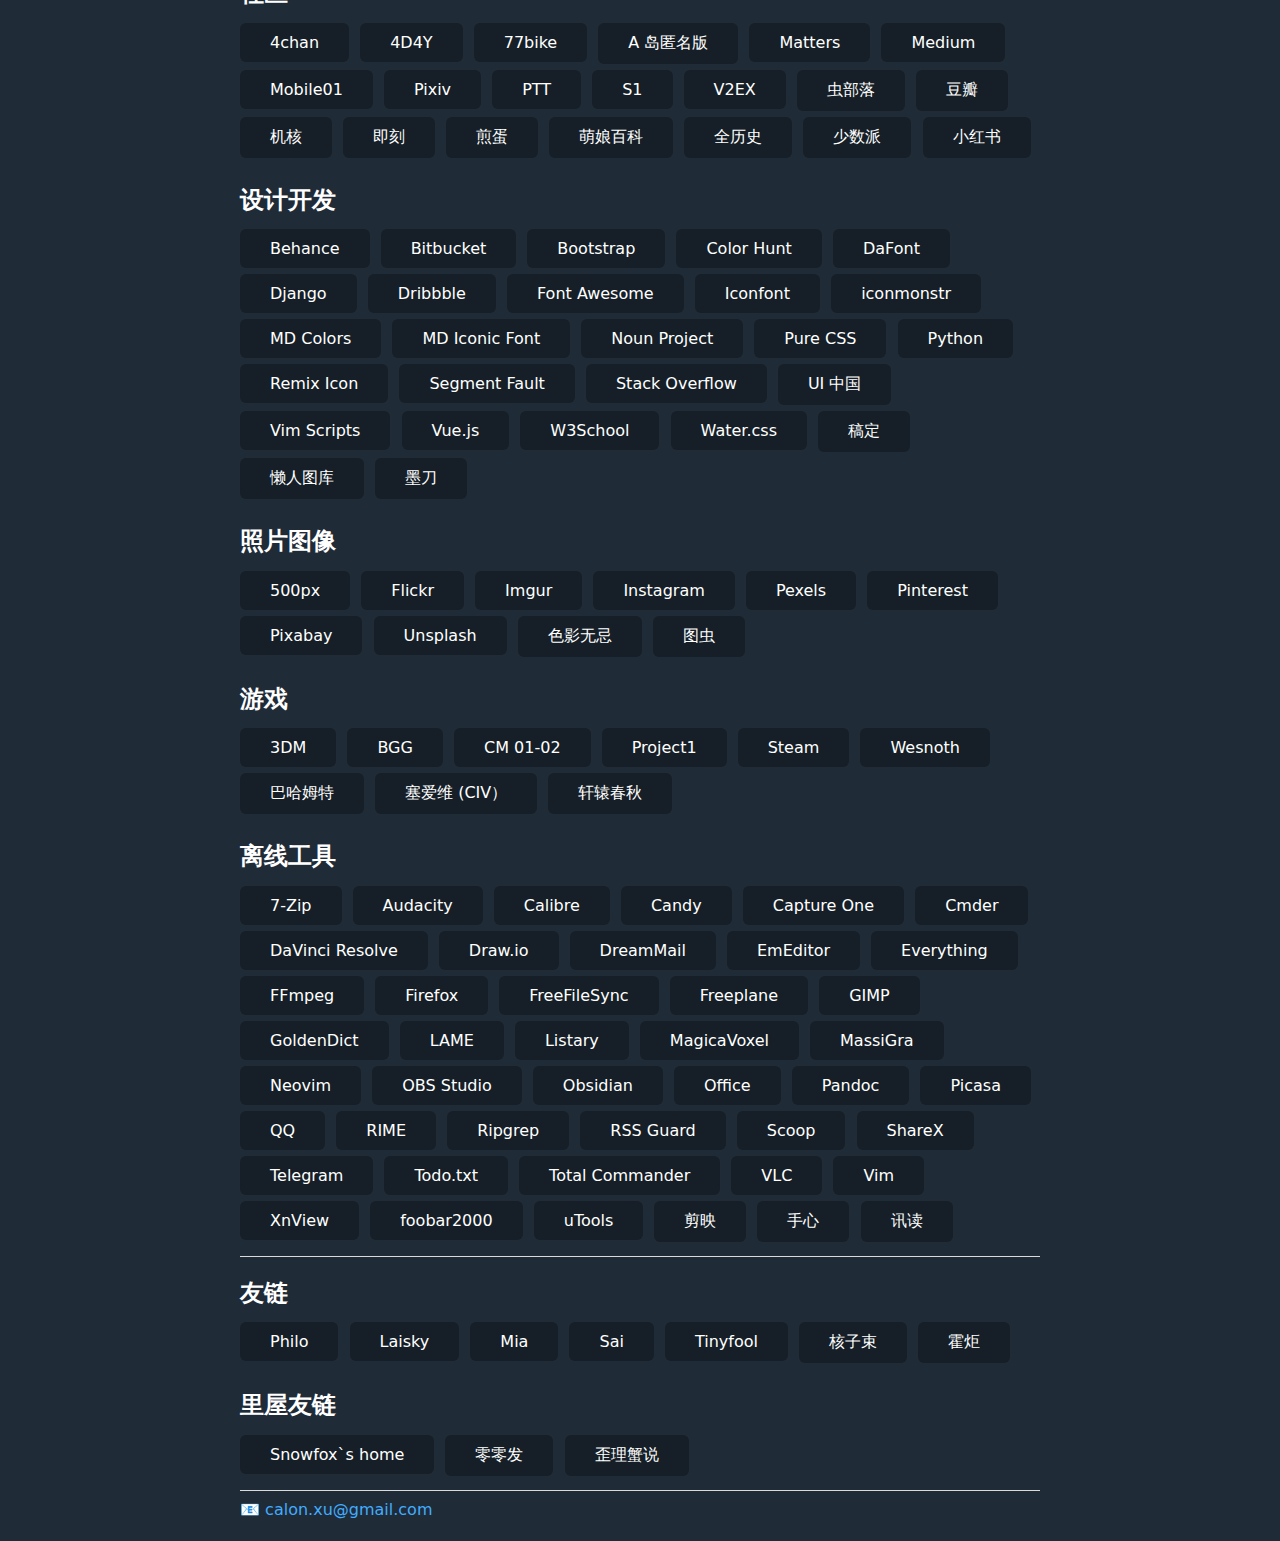
==== commit 4dc85d3b: "Update index.html" ====
--- a/index.html
+++ b/index.html
@@ -18,18 +18,15 @@
           <h2>常用</h2>
           <A HREF="https://www.buzzing.cc/"><button>Buzzing</button></A>
           <A HREF="https://calendar.google.com/"><button>Calendar</button></A>
-          <A HREF="https://chat.openai.com"><button>ChatGPT</button></A>
           <A HREF="https://github.com/"><button>GitHub</button></A>
           <A HREF="https://mail.google.com/mail/"><button>Gmail</button></A>
           <A HREF="https://www.goodreads.com/"><button>Goodreads</button></A>
-          <A HREF="https://kimi.moonshot.cn/"><button>Kimi.ai</button></A>
           <A HREF="https://mastodon.world/"><button>Mastodon</button></A>
           <A HREF="https://neodb.social/"><button>NeoDB</button></A>
           <A HREF="https://getpocket.com/"><button>Pocket</button></A>
           <A HREF="http://realtime.info/"><button>Realtime</button></A>
           <A HREF="http://www.reddit.com/"><button>Reddit</button></A>
           <A HREF="https://substack.com/"><button>Substack</button></A>
-          <A HREF="https://thinkany.ai/"><button>ThinkAny</button></A>
           <A HREF="https://twitter.com/"><button>Twitter</button></A>
           <A HREF="http://www.vim.org/"><button>Vim</button></A>
           <A HREF="https://www.youtube.com/"><button>Youtube</button></A>
@@ -41,9 +38,17 @@
           </form>
         </div>
         <div>
+          <h2>人工智能</h2>
+          <A HREF="https://chat.openai.com"><button>ChatGPT</button></A>
+          <A HREF="https://felo.ai/search"><button>Felo</button></A>
+          <A HREF="https://kimi.moonshot.cn/"><button>Kimi</button></A>
+          <A HREF="https://thinkany.ai/"><button>ThinkAny</button></A>
+        </div>
+        <div>
           <h2>线上服务</h2>
           <A HREF="http://alternativeto.net/"><button>AlternativeTo</button></A>
           <A HREF="https://bitwarden.com/"><button>Bitwarden</button></A>
+          <A HREF="https://www.diigo.com/"><button>Diigo</button></A>
           <A HREF="https://addons.mozilla.org/zh-CN/firefox/"><button>Firefox Addons</button></A>
           <A HREF="https://greasyfork.org/"><button>Greasy Fork</button></A>
           <A HREF="http://www.sha1-online.com/"><button>Hash Generator</button></A>
@@ -119,9 +124,9 @@
           <A HREF="http://www.amazon.com/"><button>Amazon</button></A>
           <A HREF="http://thewirecutter.com/"><button>Wirecutter</button></A>
           <A HREF="http://www.jd.com/"><button>京东</button></A>
+          <A HREF="https://guiderank-app.com/ranking"><button>盖得排行</button></A>
           <A HREF="http://www.smzdm.com/"><button>什么值得买</button></A>
           <A HREF="http://www.taobao.com/"><button>淘宝</button></A>
-          <A HREF="http://z.cn/"><button>亚马逊中国</button></A>
         </div>
         <div>
           <h2>社区</h2>
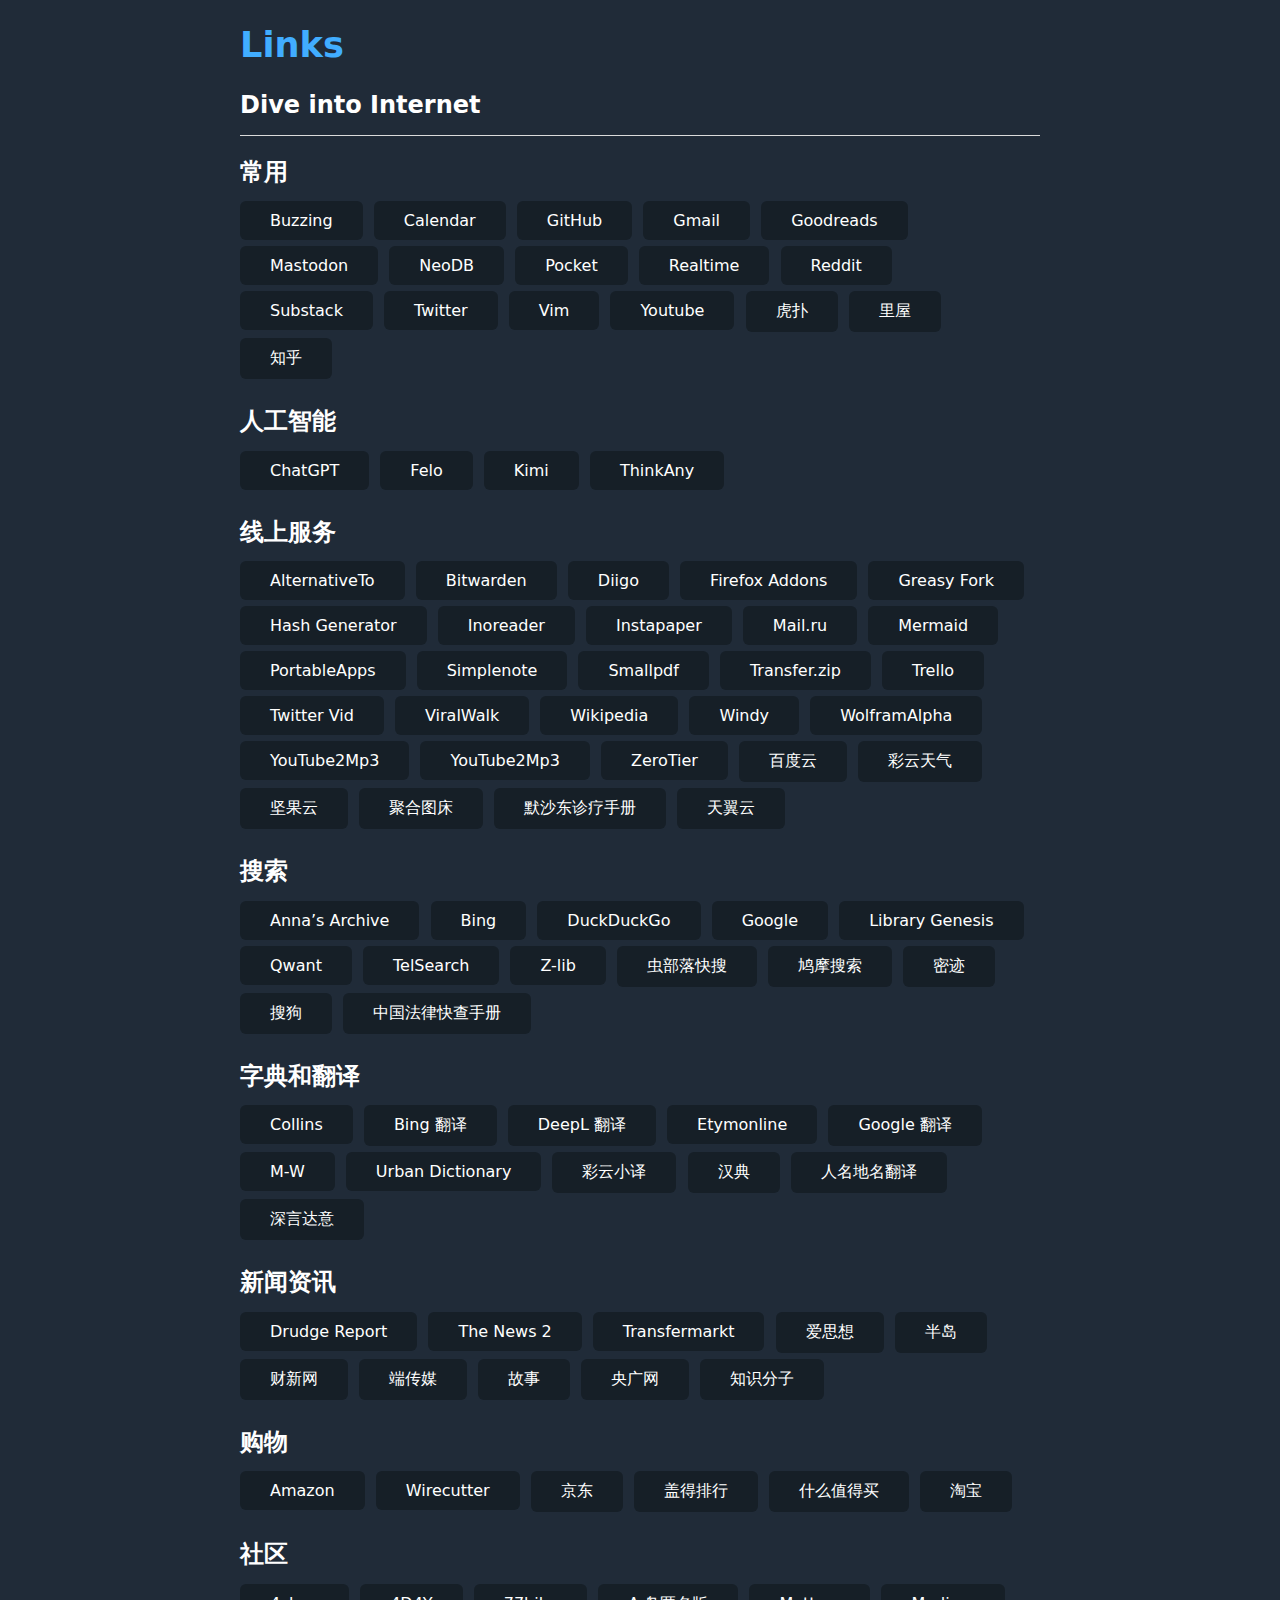
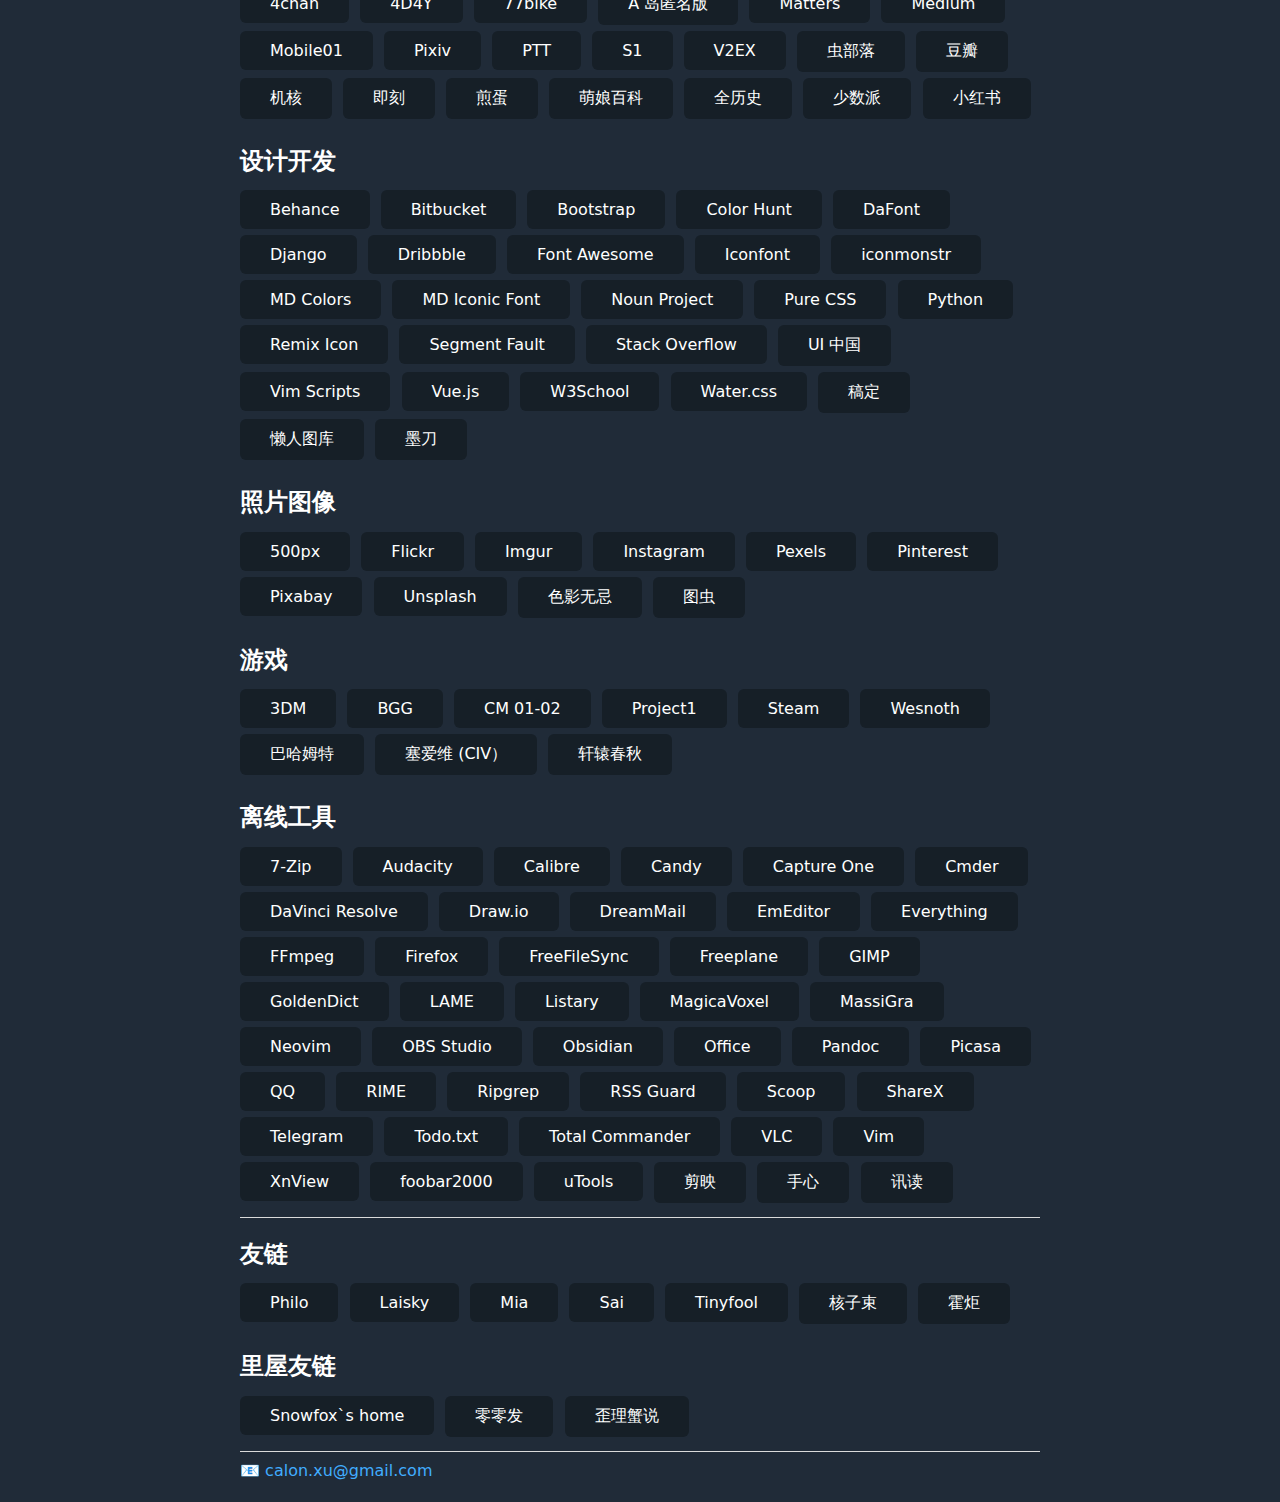
==== commit eb032a55: "Update index.html" ====
--- a/index.html
+++ b/index.html
@@ -25,17 +25,14 @@
           <A HREF="https://neodb.social/"><button>NeoDB</button></A>
           <A HREF="https://getpocket.com/"><button>Pocket</button></A>
           <A HREF="http://realtime.info/"><button>Realtime</button></A>
-          <A HREF="http://www.reddit.com/"><button>Reddit</button></A>
+          <A HREF="https://www.reddit.com/"><button>Reddit</button></A>
           <A HREF="https://substack.com/"><button>Substack</button></A>
           <A HREF="https://twitter.com/"><button>Twitter</button></A>
-          <A HREF="http://www.vim.org/"><button>Vim</button></A>
+          <A HREF="https://www.vim.org/"><button>Vim</button></A>
           <A HREF="https://www.youtube.com/"><button>Youtube</button></A>
-          <A HREF="http://bbs.hupu.com/i"><button>虎扑</button></A>
+          <A HREF="https://bbs.hupu.com/i"><button>虎扑</button></A>
           <A HREF="https://www.253874.net/"><button>里屋</button></A>
-          <A HREF="http://www.zhihu.com/"><button>知乎</button></A>
-          <form class="pure-form" method="get" id="DuckDuckGo" name="b" action="https://html.duckduckgo.com/html/">
-            <input type="text" name="q" placeholder="DuckDuckGo!" class="pure-input" title="!g=Google !w=Wikipedia !b=Bing !u=Urban Dictionary !yt=YouTube !gh=Github !r=Reddit !gi=Google Images !mw=Dictionary !dpl=DeepL !zhi=知乎 !zdic=汉典 !ffa=Firefox Addons !gfork=Greasy Fork"/>
-          </form>
+          <A HREF="https://www.zhihu.com/"><button>知乎</button></A>
         </div>
         <div>
           <h2>人工智能</h2>
@@ -61,6 +58,7 @@
           <A HREF="https://smallpdf.com/"><button>Smallpdf</button></A>
           <A HREF="https://transfer.zip/"><button>Transfer.zip</button></A>
           <A HREF="https://trello.com/"><button>Trello</button></A>
+          <A HREF="https://twittervid.com/"><button>Twitter Vid</button></A>
           <A HREF="https://www.viralwalk.com/"><button>ViralWalk</button></A>
           <A HREF="http://wikipedia.org/"><button>Wikipedia</button></A>
           <A HREF="https://www.windy.com/"><button>Windy</button></A>
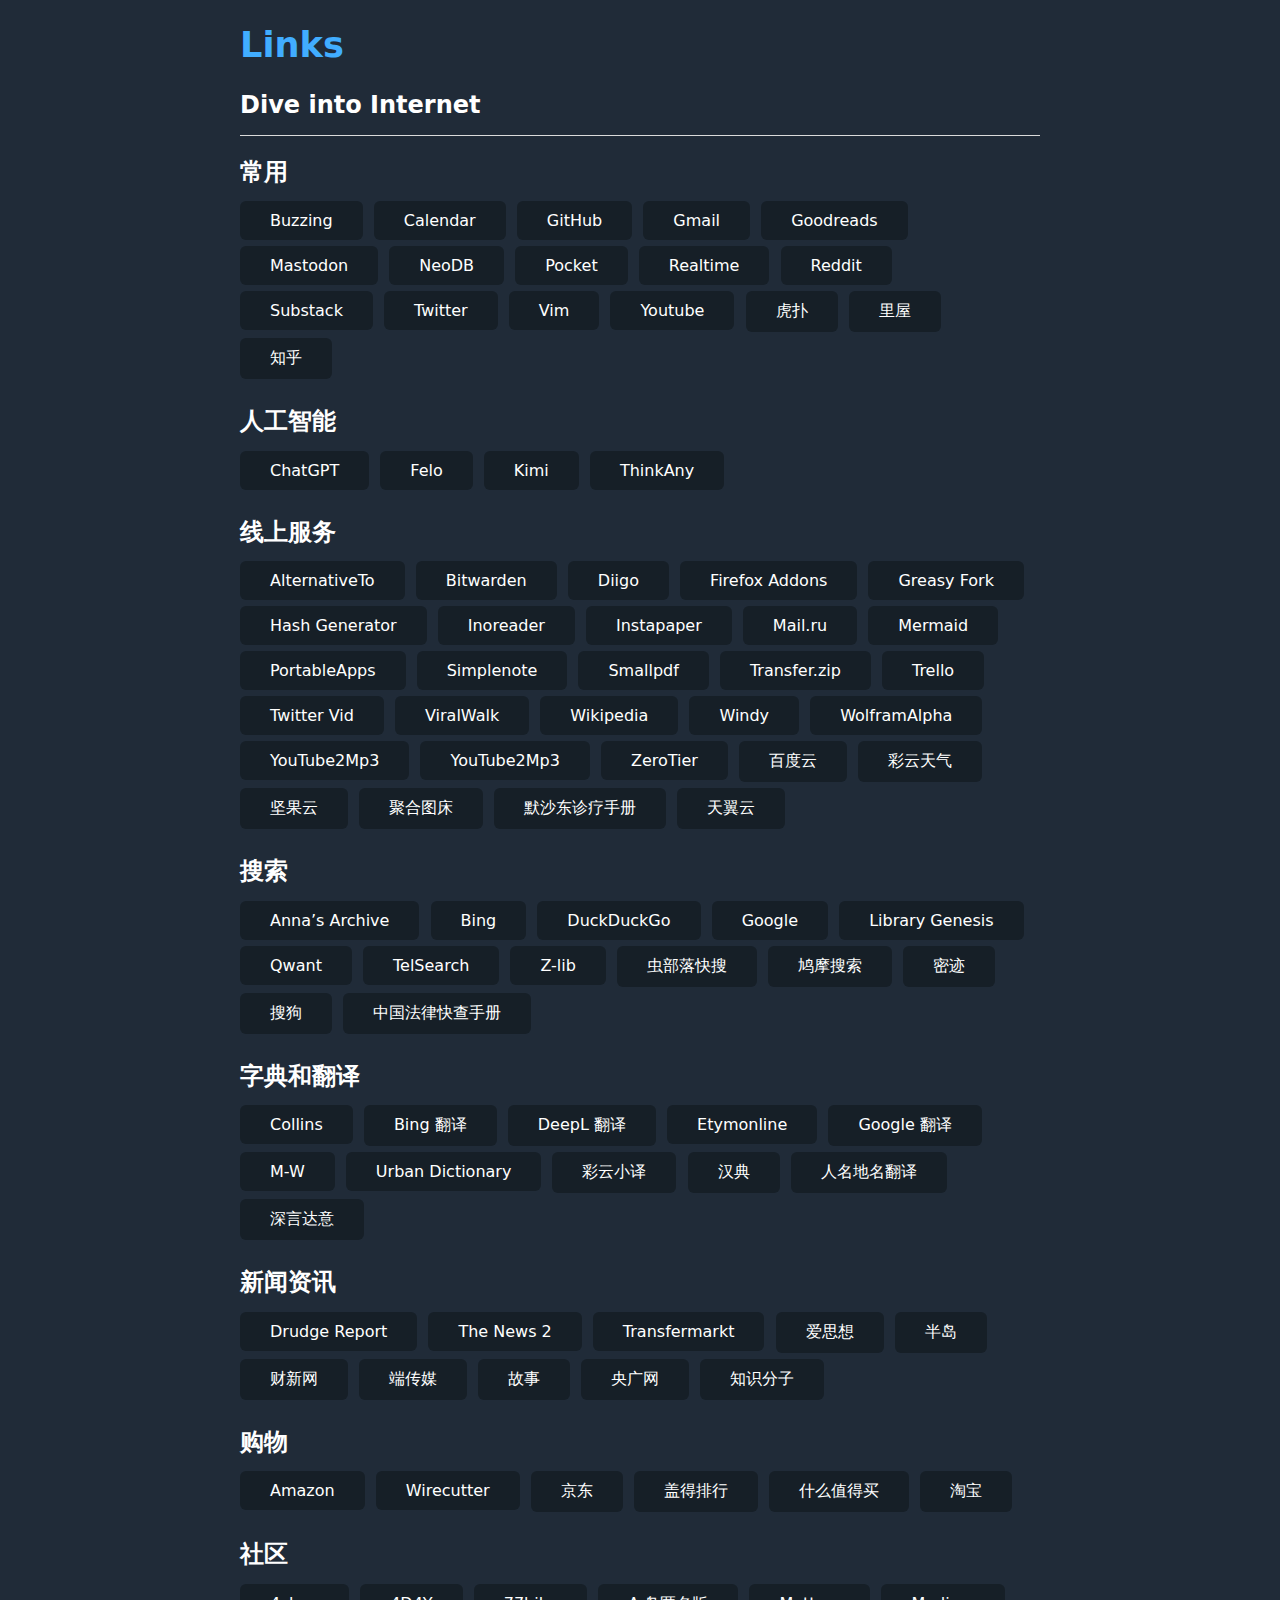
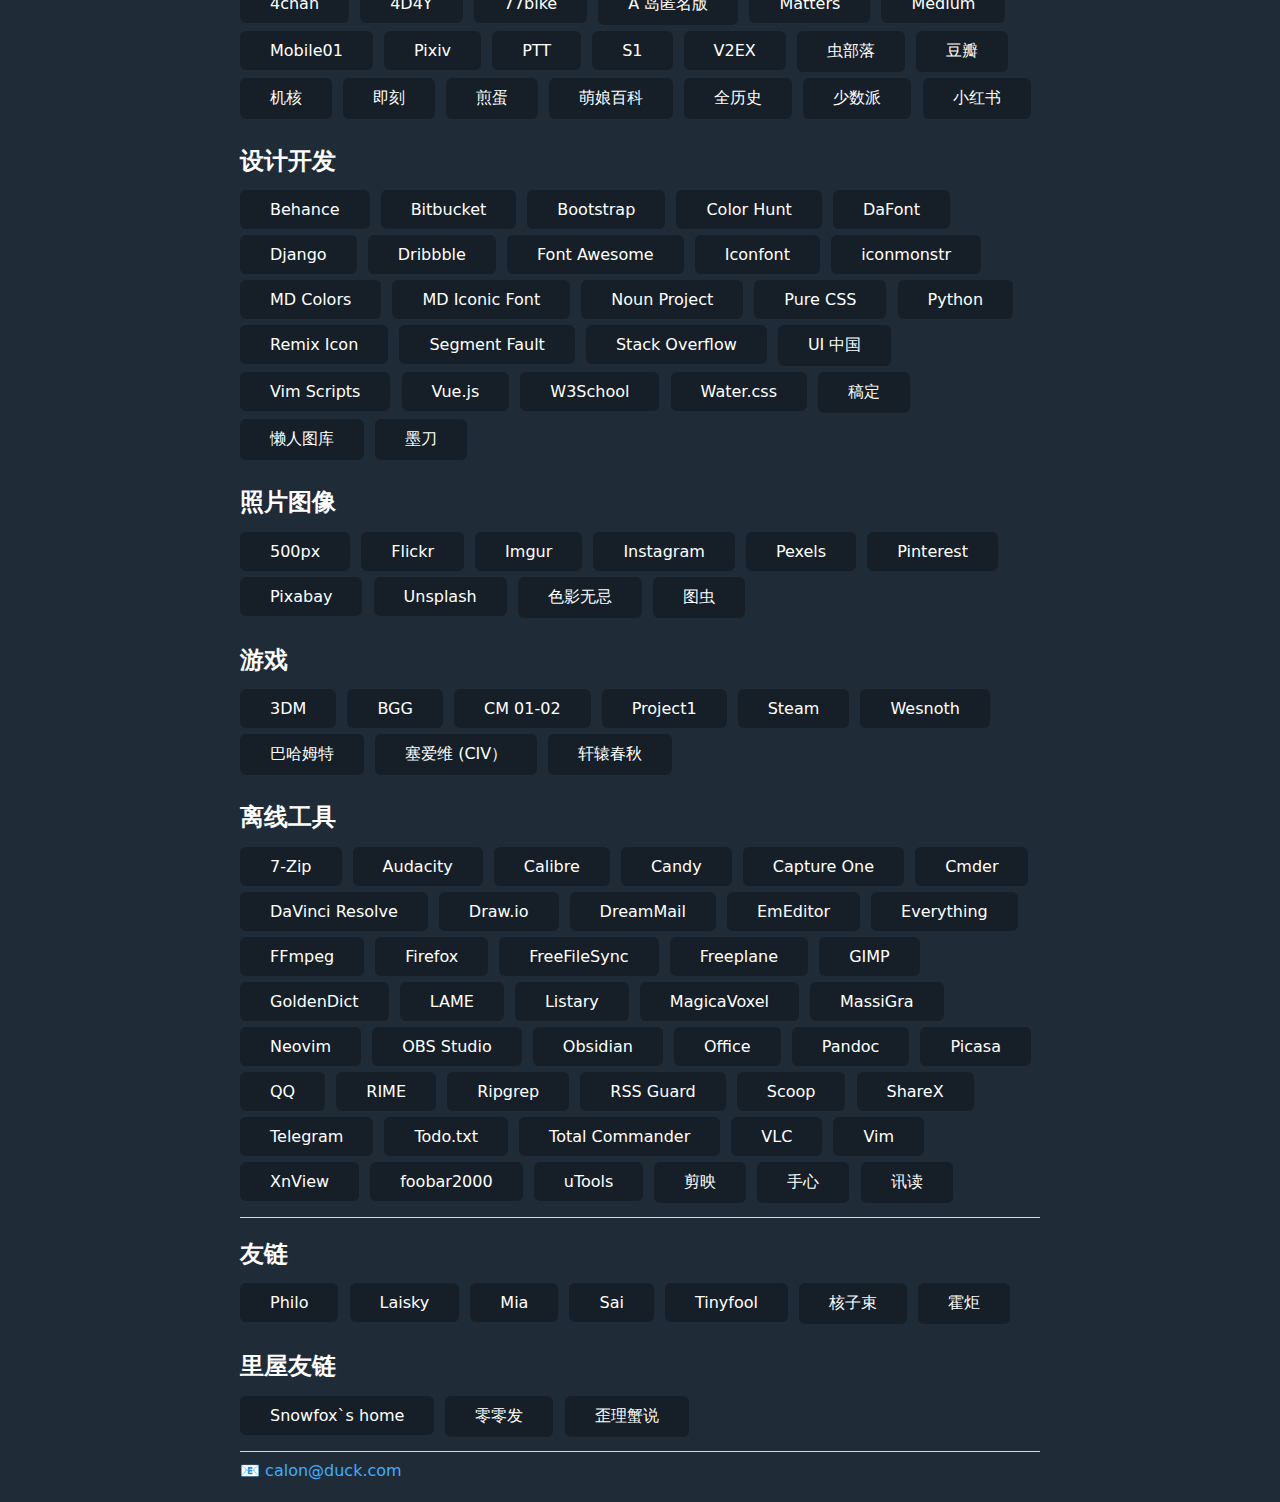
==== commit 120421c5: "Update index.html" ====
--- a/index.html
+++ b/index.html
@@ -269,7 +269,7 @@
         </div>
         <hr/>
         <div>
-          <A HREF="mailto:calon.xu@gmail.com">calon.xu@gmail.com</A>
+          <A HREF="mailto:calon@duck.com">calon@duck.com</A>
         </div>
       </div>
   </body>
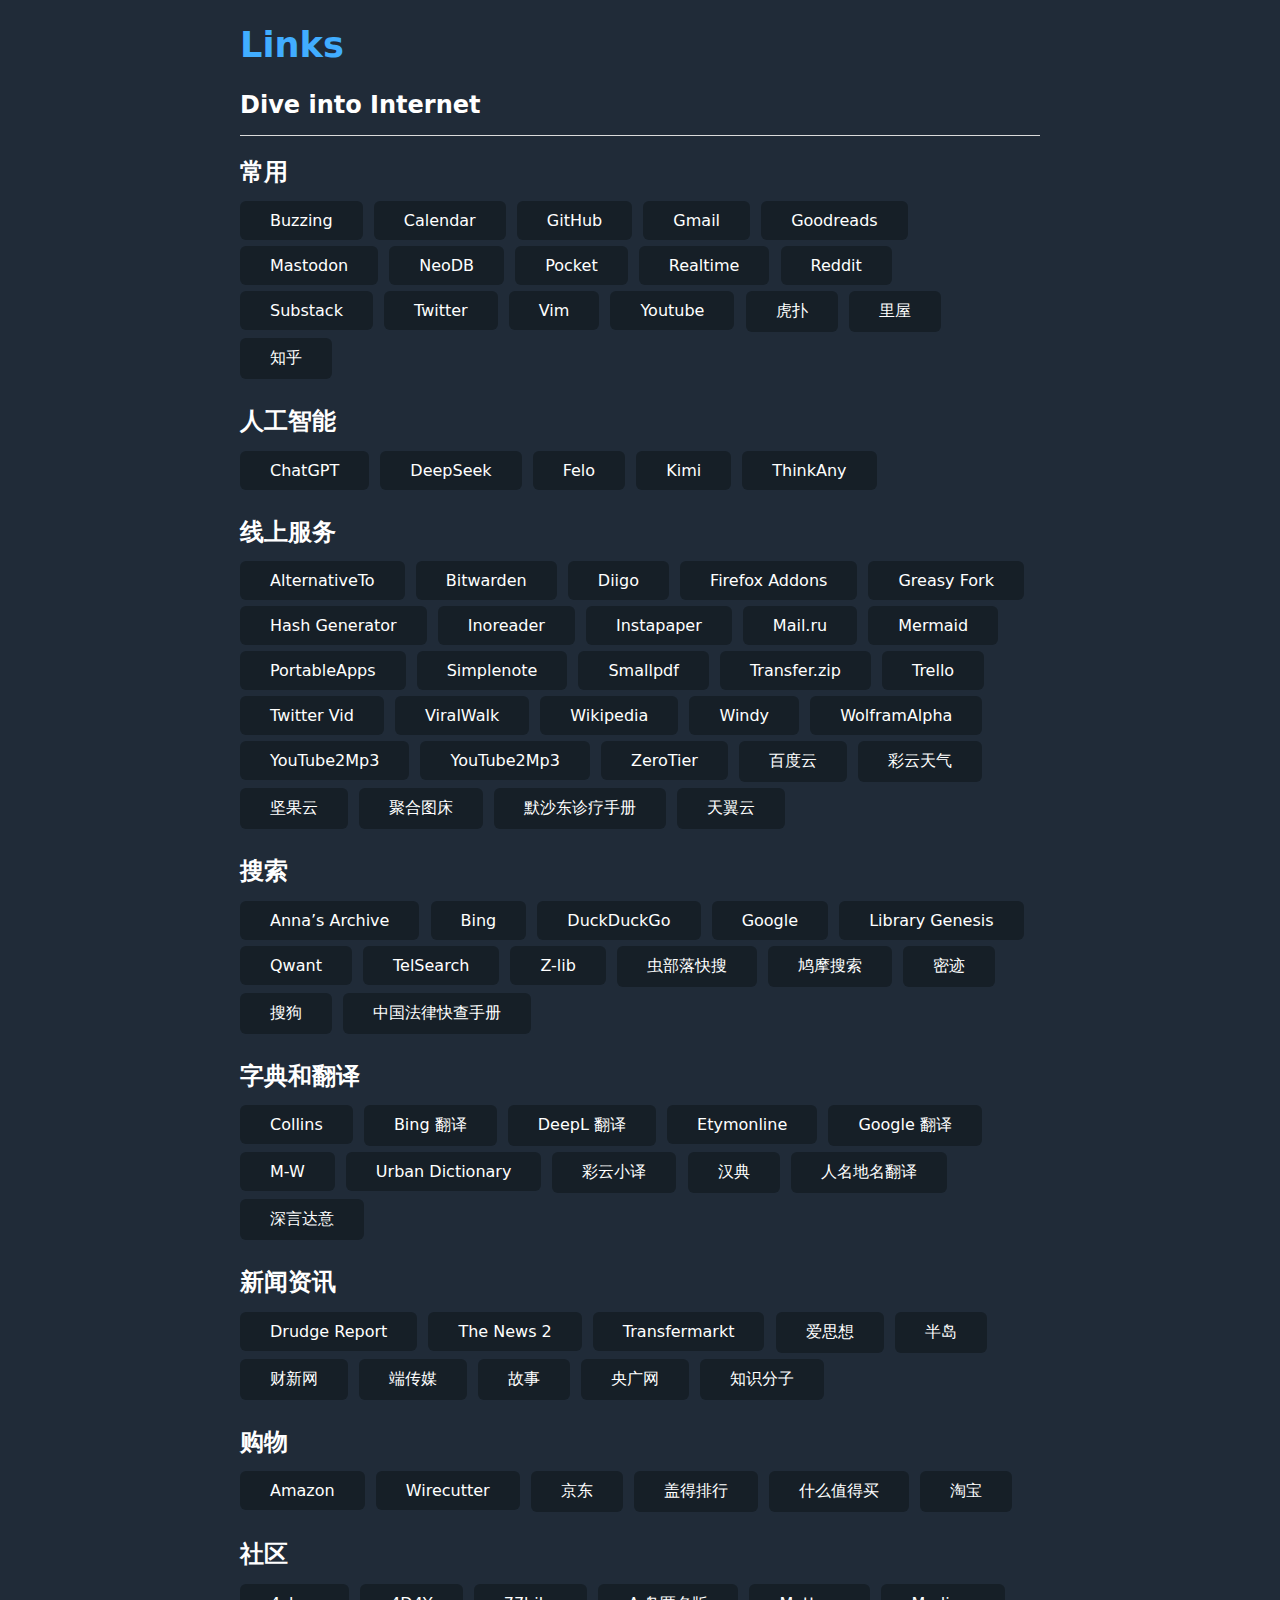
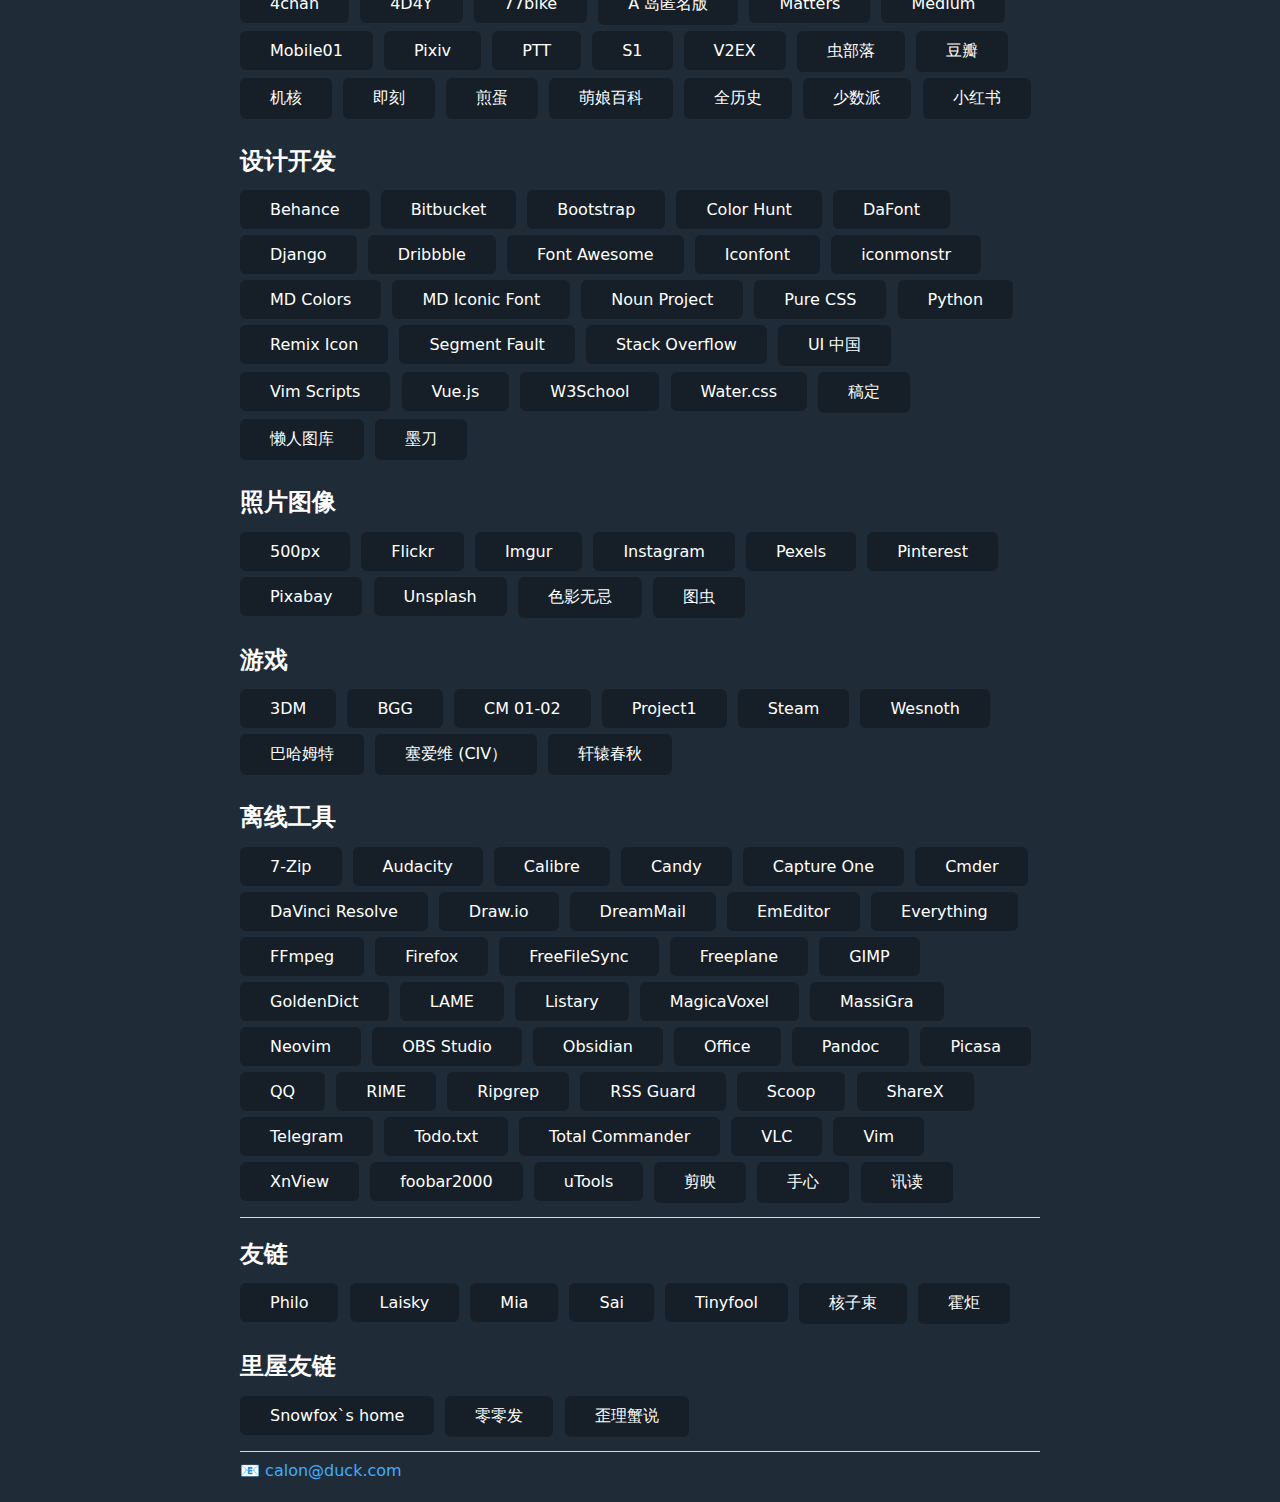
==== commit 490da7df: "Update index.html" ====
--- a/index.html
+++ b/index.html
@@ -37,6 +37,7 @@
         <div>
           <h2>人工智能</h2>
           <A HREF="https://chat.openai.com"><button>ChatGPT</button></A>
+          <A HREF="https://chat.deepseek.com/"><button>DeepSeek</button></A>
           <A HREF="https://felo.ai/search"><button>Felo</button></A>
           <A HREF="https://kimi.moonshot.cn/"><button>Kimi</button></A>
           <A HREF="https://thinkany.ai/"><button>ThinkAny</button></A>
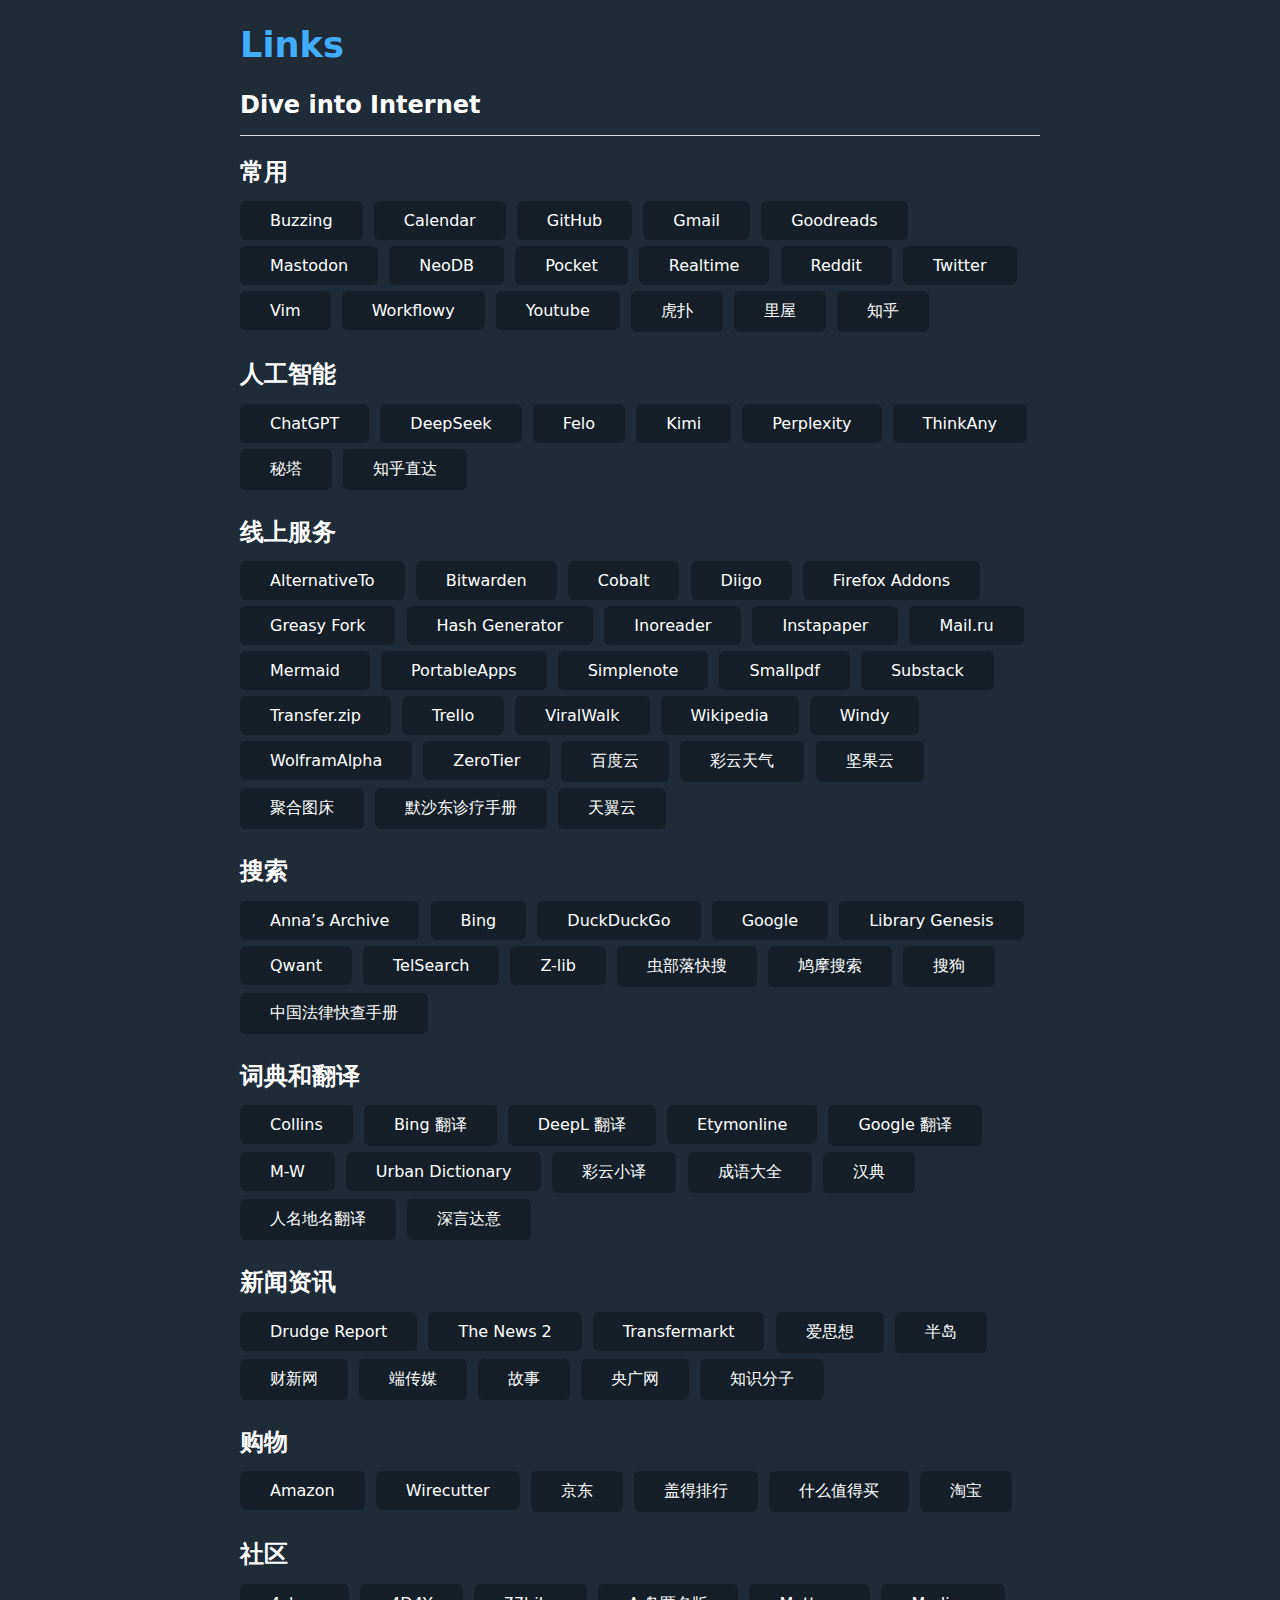
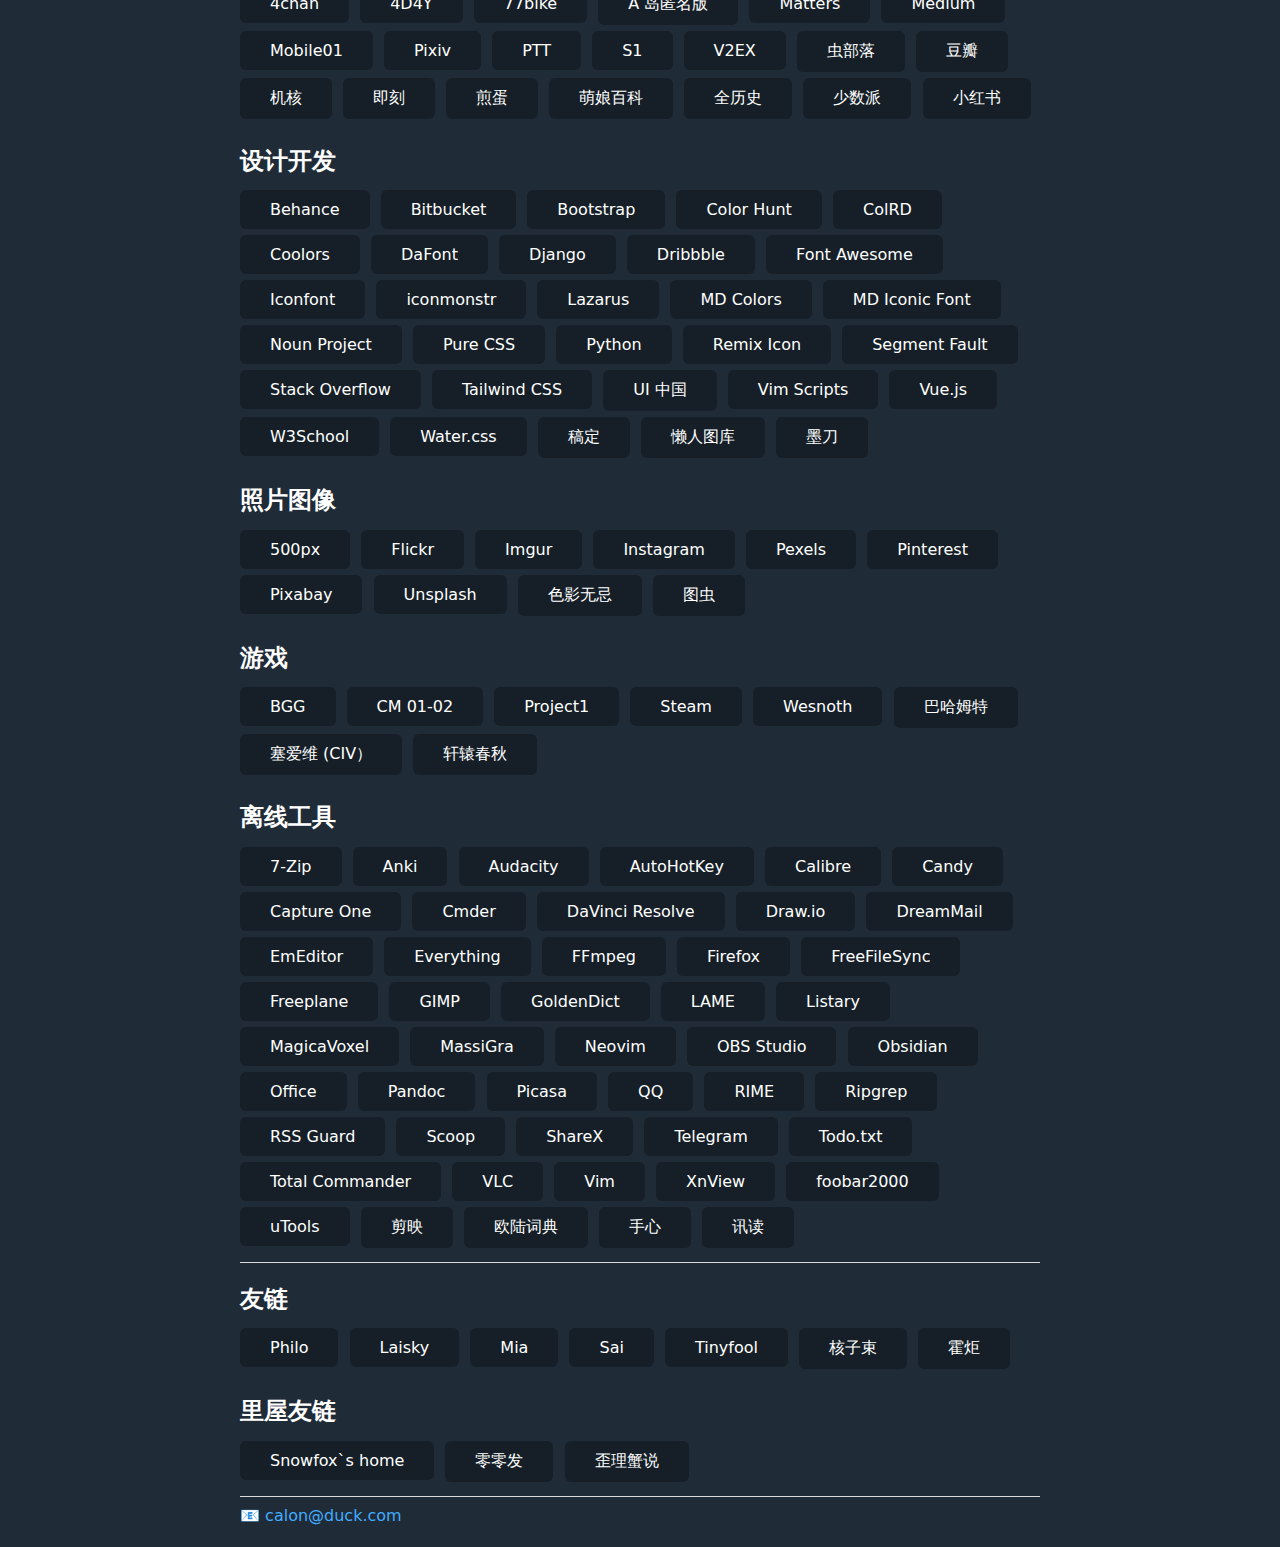
==== commit 2738cb23: "Update index.html" ====
--- a/index.html
+++ b/index.html
@@ -26,9 +26,9 @@
           <A HREF="https://getpocket.com/"><button>Pocket</button></A>
           <A HREF="http://realtime.info/"><button>Realtime</button></A>
           <A HREF="https://www.reddit.com/"><button>Reddit</button></A>
-          <A HREF="https://substack.com/"><button>Substack</button></A>
           <A HREF="https://twitter.com/"><button>Twitter</button></A>
           <A HREF="https://www.vim.org/"><button>Vim</button></A>
+          <A HREF="https://workflowy.com/"><button>Workflowy</button></A>
           <A HREF="https://www.youtube.com/"><button>Youtube</button></A>
           <A HREF="https://bbs.hupu.com/i"><button>虎扑</button></A>
           <A HREF="https://www.253874.net/"><button>里屋</button></A>
@@ -40,12 +40,16 @@
           <A HREF="https://chat.deepseek.com/"><button>DeepSeek</button></A>
           <A HREF="https://felo.ai/search"><button>Felo</button></A>
           <A HREF="https://kimi.moonshot.cn/"><button>Kimi</button></A>
+          <A HREF="https://www.perplexity.ai/"><button>Perplexity</button></A>
           <A HREF="https://thinkany.ai/"><button>ThinkAny</button></A>
+          <A HREF="https://metaso.cn/"><button>秘塔</button></A>
+          <A HREF="https://zhida.zhihu.com/"><button>知乎直达</button></A>
         </div>
         <div>
           <h2>线上服务</h2>
           <A HREF="http://alternativeto.net/"><button>AlternativeTo</button></A>
           <A HREF="https://bitwarden.com/"><button>Bitwarden</button></A>
+          <A HREF="https://cobalt.tools/"><button>Cobalt</button></A>
           <A HREF="https://www.diigo.com/"><button>Diigo</button></A>
           <A HREF="https://addons.mozilla.org/zh-CN/firefox/"><button>Firefox Addons</button></A>
           <A HREF="https://greasyfork.org/"><button>Greasy Fork</button></A>
@@ -57,15 +61,13 @@
           <A HREF="http://portableapps.com/"><button>PortableApps</button></A>
           <A HREF="https://app.simplenote.com/"><button>Simplenote</button></A>
           <A HREF="https://smallpdf.com/"><button>Smallpdf</button></A>
+          <A HREF="https://substack.com/"><button>Substack</button></A>
           <A HREF="https://transfer.zip/"><button>Transfer.zip</button></A>
           <A HREF="https://trello.com/"><button>Trello</button></A>
-          <A HREF="https://twittervid.com/"><button>Twitter Vid</button></A>
           <A HREF="https://www.viralwalk.com/"><button>ViralWalk</button></A>
           <A HREF="http://wikipedia.org/"><button>Wikipedia</button></A>
           <A HREF="https://www.windy.com/"><button>Windy</button></A>
           <A HREF="https://www.wolframalpha.com/"><button>WolframAlpha</button></A>
-          <A HREF="https://yt2mp3.info/"><button>YouTube2Mp3</button></A>
-          <A HREF="https://ytmp3cut.com/"><button>YouTube2Mp3</button></A>
           <A HREF="https://my.zerotier.com/"><button>ZeroTier</button></A>
           <A HREF="http://pan.baidu.com/"><button>百度云</button></A>
           <A HREF="https://h5.caiyunapp.com/h5"><button>彩云天气</button></A>
@@ -87,12 +89,11 @@
           <A HREF="https://z-lib.org/"><button>Z-lib</button></A>
           <A HREF="https://search.chongbuluo.com/"><button>虫部落快搜</button></A>
           <A HREF="https://www.jiumodiary.com/"><button>鸠摩搜索</button></A>
-          <A HREF="https://mijisou.com/"><button>密迹</button></A>
           <A HREF="https://weixin.sogou.com/"><button>搜狗</button></A>
           <A HREF="https://lawrefbook.github.io/"><button>中国法律快查手册</button></A>
         </div>
         <div>
-          <h2>字典和翻译</h2>
+          <h2>词典和翻译</h2>
           <A HREF="http://www.collinsdictionary.com/"><button>Collins</button></A>
           <A HREF="https://www.bing.com/translator"><button>Bing 翻译</button></A>
           <A HREF="https://www.deepl.com/translator"><button>DeepL 翻译</button></A>
@@ -101,6 +102,7 @@
           <A HREF="http://www.merriam-webster.com/"><button>M-W</button></A>
           <A HREF="https://www.urbandictionary.com/"><button>Urban Dictionary</button></A>
           <A HREF="https://fanyi.caiyunapp.com/"><button>彩云小译</button></A>
+          <A HREF="https://chengyu.qianp.com/"><button>成语大全</button></A>
           <A HREF="http://www.zdic.net/"><button>汉典</button></A>
           <A HREF="https://bingrrr.pythonanywhere.com/static/cha.html"><button>人名地名翻译</button></A>
           <A HREF="https://www.shenyandayi.com/"><button>深言达意</button></A>
@@ -156,12 +158,15 @@
           <A HREF="https://bitbucket.org/"><button>Bitbucket</button></A>
           <A HREF="http://getbootstrap.com/"><button>Bootstrap</button></A>
           <A HREF="http://colorhunt.co/"><button>Color Hunt</button></A>
+          <A HREF="http://colrd.com/palette/"><button>ColRD</button></A>
+          <A HREF="https://coolors.co/"><button>Coolors</button></A>
           <A HREF="https://www.dafont.com/"><button>DaFont</button></A>
           <A HREF="https://www.djangoproject.com/"><button>Django</button></A>
           <A HREF="https://dribbble.com/"><button>Dribbble</button></A>
           <A HREF="http://fontawesome.io/cheatsheet/"><button>Font Awesome</button></A>
           <A HREF="http://www.iconfont.cn/"><button>Iconfont</button></A>
           <A HREF="http://iconmonstr.com/"><button>iconmonstr</button></A>
+          <A HREF="https://www.lazarus-ide.org/"><button>Lazarus</button></A>
           <A HREF="http://www.materialui.co/colors"><button>MD Colors</button></A>
           <A HREF="http://zavoloklom.github.io/material-design-iconic-font/cheatsheet.html"><button>MD Iconic Font</button></A>
           <A HREF="https://thenounproject.com/"><button>Noun Project</button></A>
@@ -170,6 +175,7 @@
           <A HREF="https://remixicon.com/"><button>Remix Icon</button></A>
           <A HREF="http://segmentfault.com/"><button>Segment Fault</button></A>
           <A HREF="http://stackoverflow.com/"><button>Stack Overflow</button></A>
+          <A HREF="https://tailwindcss.com/"><button>Tailwind CSS</button></A>
           <A HREF="http://www.ui.cn/"><button>UI 中国</button></A>
           <A HREF="http://www.vim.org/scripts/script_search_results.php?order_by=creation_date&direction=descending"><button>Vim Scripts</button></A>
           <A HREF="http://cn.vuejs.org/"><button>Vue.js</button></A>
@@ -194,7 +200,6 @@
         </div>
         <div>
           <h2>游戏</h2>
-          <A HREF="http://www.3dmgame.com/"><button>3DM</button></A>
           <A HREF="https://boardgamegeek.com/"><button>BGG</button></A>
           <A HREF="https://champman0102.net/"><button>CM 01-02</button></A>
           <A HREF="https://rpg.blue/"><button>Project1</button></A>
@@ -207,7 +212,9 @@
         <div>
           <h2>离线工具</h2>
           <A HREF="https://7-zip.org/"><button>7-Zip</button></A>
+          <A HREF="https://apps.ankiweb.net/"><button>Anki</button></A>
           <A HREF="https://sourceforge.net/projects/audacity/"><button>Audacity</button></A>
+          <A HREF="https://www.autohotkey.com/"><button>AutoHotKey</button></A>
           <A HREF="https://calibre-ebook.com/"><button>Calibre</button></A>
           <A HREF="https://github.com/aamii/Candy/"><button>Candy</button></A>
           <A HREF="https://www.captureone.com/"><button>Capture One</button></A>
@@ -248,6 +255,7 @@
           <A HREF="https://www.foobar2000.org/"><button>foobar2000</button></A>
           <A HREF="https://u.tools/"><button>uTools</button></A>
           <A HREF="https://www.capcut.cn/"><button>剪映</button></A>
+          <A HREF="https://dict.eudic.net/"><button>欧陆词典</button></A>
           <A HREF="http://www.shouxin-input.cn/"><button>手心</button></A>
           <A HREF="https://www.pdfxd.com/"><button>讯读</button></A>
         </div>
